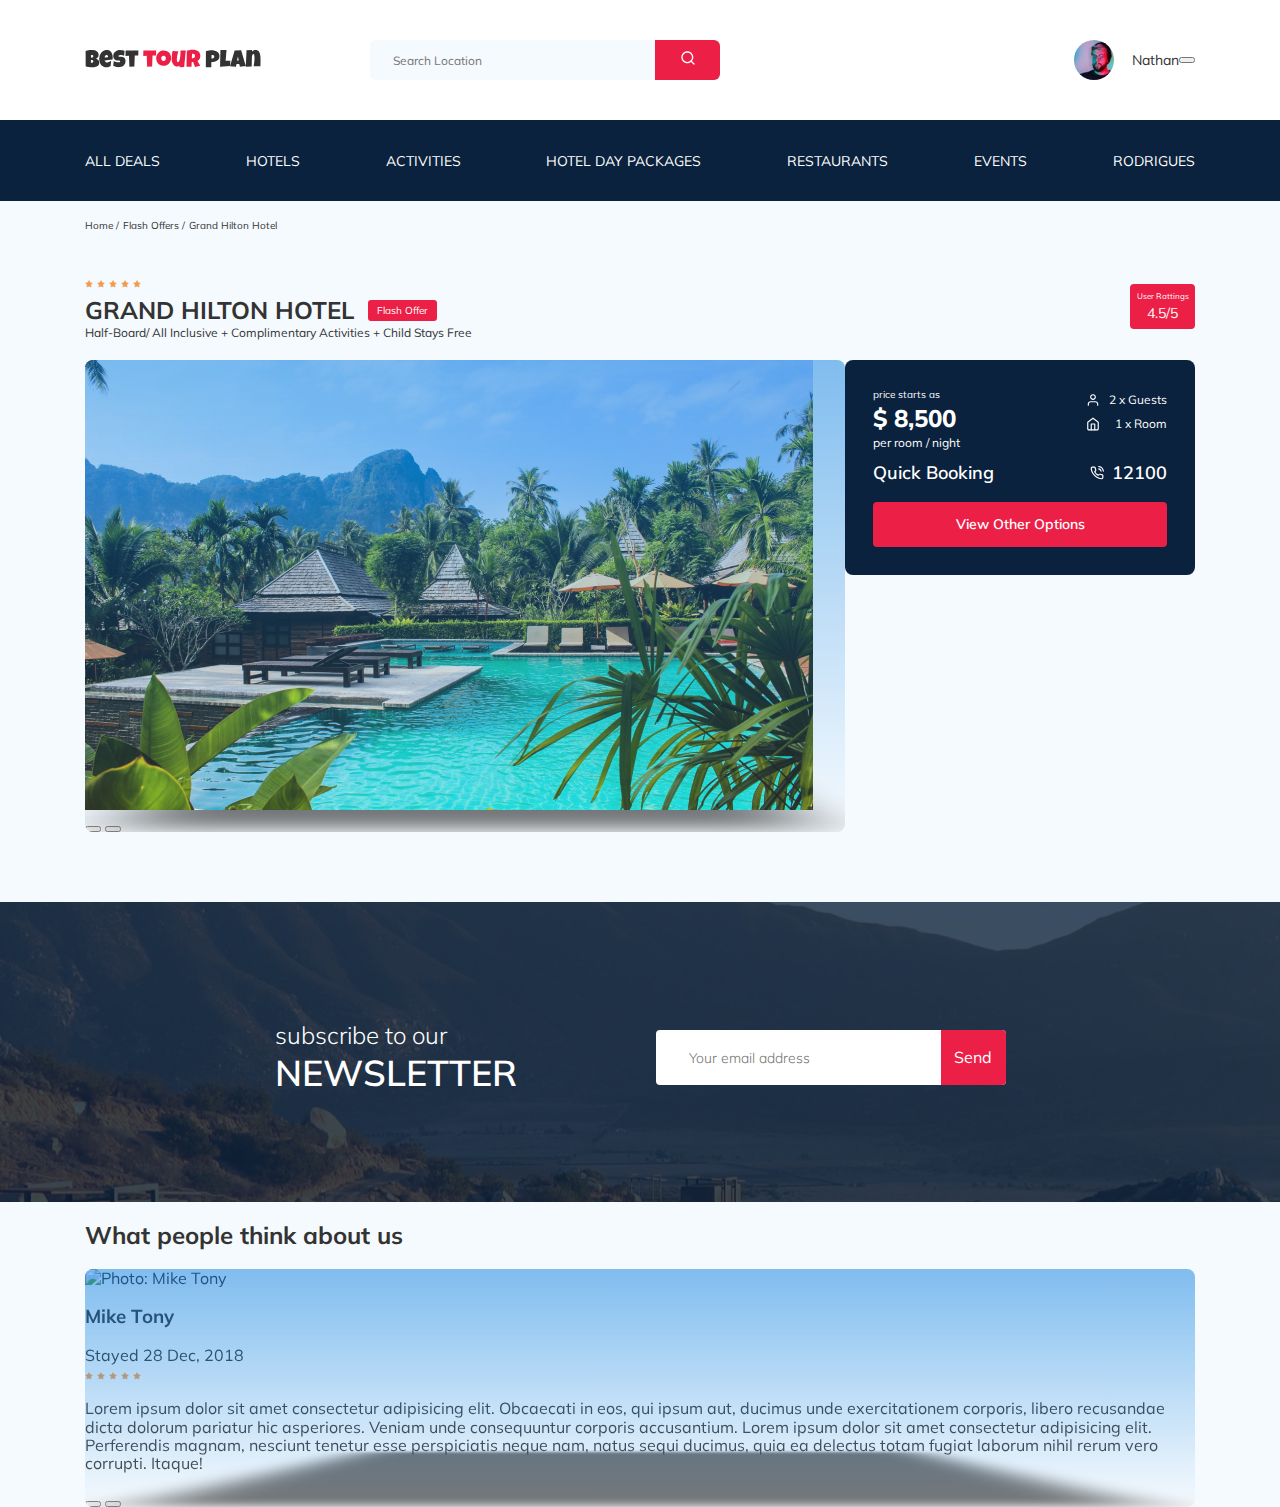
==== index.html @ 13dc201f "create: add review sec. +fix slider" ====
<!DOCTYPE html>
<html lang="en">
  <head>
    <meta charset="UTF-8" />
    <meta name="viewport" content="width=device-width, initial-scale=1.0" />
    <title>Best Tour Plan - Hotel Booking</title>
    <link rel="preconnect" href="https://fonts.gstatic.com" />
    <link
      href="https://fonts.googleapis.com/css2?family=Mulish:wght@400;700&family=Nunito:wght@400;700;800&display=swap"
      rel="stylesheet"
    />
    <link rel="stylesheet" href="css/swiper-bundle.min.css" />
    <link rel="stylesheet" href="css/style.css" />
  </head>
  <body>
    <header class="navbar">
      <div class="container">
        <div class="navbar-top">
          <a href="#" class="logo">
            <img
              src="img/horizontal-logo.svg"
              alt="Logo: Best Tour Plan"
              class="logo__image"
            />
          </a>
          <!-- Logo -->
          <form action="#" class="search navbar__search">
            <input
              type="text"
              class="search__input"
              placeholder="Search Location"
            />
            <button class="search__button">
              <img src="img/search.svg" alt="Icon: search" />
            </button>
          </form>
          <!-- Search -->
          <a href="#" class="user navbar__user">
            <img
              src="img/user-avatar.jpg"
              alt="avatar: Nathan"
              class="user__avatar"
            />
            <span class="user__name">Nathan</span>
          </a>
          <!-- /.user -->
          <button class="menu-button navbar-top__menu-button">
            <span class="menu-button__line"></span>
            <span class="menu-button__line"></span>
            <span class="menu-button__line"></span>
          </button>
        </div>
        <!-- /.header-top -->
      </div>
      <!-- /.container -->
      <div class="navbar-bottom">
        <div class="container">
          <ul class="navbar-menu">
            <li class="navbar-menu__item">
              <a href="#" class="navbar-menu__link">All Deals</a>
            </li>
            <li class="navbar-menu__item">
              <a href="#" class="navbar-menu__link">Hotels</a>
            </li>
            <li class="navbar-menu__item">
              <a href="#" class="navbar-menu__link">Activities</a>
            </li>
            <li class="navbar-menu__item">
              <a href="#" class="navbar-menu__link">Hotel Day Packages</a>
            </li>
            <li class="navbar-menu__item">
              <a href="#" class="navbar-menu__link">Restaurants</a>
            </li>
            <li class="navbar-menu__item">
              <a href="#" class="navbar-menu__link">Events</a>
            </li>
            <li class="navbar-menu__item">
              <a href="#" class="navbar-menu__link">Rodrigues</a>
            </li>
          </ul>
        </div>
        <!-- /.container -->
        <!-- Navbar-menu -->
      </div>
      <!-- /.navbar-bottom -->
    </header>
    <nav class="breadcrumb">
      <div class="container">
        <ul class="breadcrumb-list">
          <li class="breadcrumb-list__item">
            <a href="#" class="breadcrumb-list__link">Home</a>
          </li>
          <li class="breadcrumb-list__item">
            <a href="#" class="breadcrumb-list__link">Flash Offers</a>
          </li>
          <li class="breadcrumb-list__item">Grand Hilton Hotel</li>
        </ul>
      </div>
    </nav>
    <!-- /.bradcrumb -->
    <section class="hotel">
      <div class="container">
        <div class="hotel-info">
          <div class="hotel-info__text">
            <div class="hotel-wrapper">
              <div class="stars">
                <img src="img/Star.svg" alt="star" />
                <img src="img/Star.svg" alt="star" />
                <img src="img/Star.svg" alt="star" />
                <img src="img/Star.svg" alt="star" />
                <img src="img/Star.svg" alt="star" />
              </div>
              <h1 class="hotel-name hotel-info__name">GRAND HILTON HOTEL</h1>
              <span class="offer hotel-info__offer">Flash Offer</span>
            </div>
            <p class="hotel-description hotel-info__description">
              Half-Board/ All Inclusive + Complimentary Activities + Child Stays
              Free
            </p>
          </div>
          <div class="rating hotel-info__rating">
            <span class="rating__text">User Rattings</span>
            <span class="rating__counter">4.5/5</span>
          </div>
        </div>
        <!-- /.hotel-info -->
        <div class="hotel-grid">
          <!-- Slider main container -->
          <div class="swiper-container hotel-slider hotel__slider">
            <!-- Additional required wrapper -->
            <div class="swiper-wrapper">
              <!-- Slides -->
              <div class="swiper-slide hotel-slider__item">
                <img
                  class="swiper-slide__image"
                  src="img/slide.jpg"
                  alt="slide"
                />
              </div>
              <div class="swiper-slide hotel-slider__item">
                <img
                  class="swiper-slide__image"
                  src="img/slide.jpg"
                  alt="slide"
                />
              </div>
              <div class="swiper-slide hotel-slider__item">
                <img
                  class="swiper-slide__image"
                  src="img/slide.jpg"
                  alt="slide"
                />
              </div>
            </div>

            <!-- If we need navigation buttons -->
            <button
              class="hotel-slider__button hotel-slider__button-prev"
            ></button>
            <button
              class="hotel-slider__button hotel-slider__button-next"
            ></button>
          </div>
          <!--swiper-container -->

          <div class="hotel-right">
            <div class="booking">
              <div class="booking__info">
                <div class="booking__price">
                  <span class="booking__start">price starts as</span>
                  <strong class="booking__pricetag">$ 8,500</strong>
                  <span class="booking__per-room">per room / night</span>
                </div>
                <!-- /.booking__price -->
                <div class="booking-room">
                  <div class="booking__text">
                    <img
                      src="img/user.svg"
                      alt="Icon: user"
                      class="booking__icon"
                    />
                    <span class="booking__description">2 x Guests</span>
                  </div>
                  <div class="booking__text">
                    <img
                      src="img/home.svg"
                      alt="Icon: home"
                      class="booking__icon"
                    />
                    <span class="booking__description">1 x Room</span>
                  </div>
                </div>
                <!-- /booking-room -->
              </div>
              <!-- /.booking__info -->
              <div class="booking__call-center">
                <span class="booking__heading">Quick Booking</span>
                <a class="booking__number" href="tel:12100">
                  <img src="img/phone-call.svg" alt="Icon: phone" />
                  <span class="booking__num">12100</span>
                </a>
              </div>
              <!-- /booking__call-center -->
              <button class="button booking__button">View Other Options</button>
            </div>
            <!-- /Booking -->
            <div class="map">
              <iframe
                src="https://www.google.com/maps/embed?pb=!1m18!1m12!1m3!1d3952.041275564851!2d98.29254741409927!3d7.8907508079492485!2m3!1f0!2f0!3f0!3m2!1i1024!2i768!4f13.1!3m3!1m2!1s0x30503b7bfcd9f903%3A0xf7065fac1e3d7c48!2sDoubleTree%20by%20Hilton%20Phuket%20Banthai%20Resort!5e0!3m2!1sru!2sru!4v1606558014346!5m2!1sru!2sru"
                width="100%"
                height="213"
                frameborder="0"
                style="border: 0"
                allowfullscreen=""
                aria-hidden="false"
                tabindex="0"
              ></iframe>
            </div>
            <!-- /.map -->
          </div>
        </div>
        <!-- /.hotel-grid -->
      </div>
      <!-- /.container -->
    </section>
    <!-- /.hotel -->
    <section class="newsletter">
      <div class="newsletter-wrapper">
        <h2 class="newsletter-title newsletter__title">
          subscribe to our
          <span class="newsletter-title__strong">Newsletter</span>
        </h2>
        <form action="#" class="subscribe newsletter__subscribe">
          <input
            type="text"
            class="subscribe__input"
            placeholder="Your email address"
          />
          <button class="subscribe__button">Send</button>
        </form>
      </div>
    </section>
    <!-- /.newsletter -->
    <section class="reviews">
      <div class="container">
        <h2 class="reviews__title">What people think about us</h2>
        <div class="swiper-container reviews-slider">
          <div class="swiper-wrapper">
            <div class="swiper-slide">
              <div class="reviews-slider__item">
                <div class="reviews-slider__profile">
                  <img
                    src="img/reviews-avatar-2.jpg"
                    alt="Photo: Mike Tony"
                    class="reviews-slider__avatar"
                  />
                  <h3 class="reviews-slider__username">Mike Tony</h3>
                  <span class="reviews-slider__date">Stayed 28 Dec, 2018</span>
                  <div class="reviews-slider__rating">
                    <img src="img/Star.svg" alt="star" />
                    <img src="img/Star.svg" alt="star" />
                    <img src="img/Star.svg" alt="star" />
                    <img src="img/Star.svg" alt="star" />
                    <img src="img/Star.svg" alt="star" />
                  </div>
                  <!-- /reviews-slider__rating -->
                </div>
                <!-- /reviews-slider__profile -->
                <p class="reviews-slider__text">
                  Lorem ipsum dolor sit amet consectetur adipisicing elit.
                  Obcaecati in eos, qui ipsum aut, ducimus unde exercitationem
                  corporis, libero recusandae dicta dolorum pariatur hic
                  asperiores. Veniam unde consequuntur corporis accusantium.
                  Lorem ipsum dolor sit amet consectetur adipisicing elit.
                  Perferendis magnam, nesciunt tenetur esse perspiciatis neque
                  nam, natus sequi ducimus, quia ea delectus totam fugiat
                  laborum nihil rerum vero corrupti. Itaque!
                </p>
              </div>
              <!-- /reviews-slider__item -->
            </div>
            <div class="swiper-slide">
              <div class="reviews-slider__item">
                <div class="reviews-slider__profile">
                  <img
                    src="img/reviews-avatar.jpg"
                    alt="Photo: Megan Fox"
                    class="reviews-slider__avatar"
                  />
                  <h3 class="reviews-slider__username">Megan Fox</h3>
                  <span class="reviews-slider__date">Stayed 18 Nov, 2019</span>
                  <div class="reviews-slider__rating">
                    <img src="img/Star.svg" alt="star" />
                    <img src="img/Star.svg" alt="star" />
                    <img src="img/Star.svg" alt="star" />
                    <img src="img/Star.svg" alt="star" />
                    <img src="img/Star.svg" alt="star" />
                  </div>
                  <!-- /reviews-slider__rating -->
                </div>
                <!-- /reviews-slider__profile -->
                <p class="reviews-slider__text">
                  It was very nice hotel with cleanliness. Staff behavior was
                  good and polite. They welcome us very well. Issue was only
                  that Lift was not in working and we were allotted to 3rd floor
                  and amenities articles were in corner of gallery which were
                  giving bad feeling. Breakfast was good and support of the
                  staff was also very nice. Location is not good as per
                  atmosphere, it is very nearby most of the popular places but
                  self location in a narrow street is not good. Overall it was a
                  good experience and could recommend.
                </p>
              </div>
              <!-- /reviews-slider__item -->
            </div>
            <!-- /swiper-slide -->
          </div>
          <!-- /swiper-wrapper -->
          <button
            class="reviews-slider__button reviews-slider__button-prev"
          ></button>
          <button
            class="reviews-slider__button reviews-slider__button-next"
          ></button>
        </div>
        <!-- /reviews-slider -->
      </div>
      <!-- /container -->
    </section>
    <script src="js/swiper-bundle.min.js"></script>
    <script src="js/main.js"></script>
  </body>
</html>
---- css/style.css ----
* {
  -webkit-box-sizing: border-box;
          box-sizing: border-box;
}

body {
  font-family: 'Mulish', sans-serif;
  background-color: #F5FAFE;
  color: #333333;
}

.container {
  max-width: 1110px;
  margin: auto;
}

img {
  max-width: 100%;
}

/*! normalize.css v8.0.1 | MIT License | github.com/necolas/normalize.css */
/* Document
   ========================================================================== */
/**
 * 1. Correct the line height in all browsers.
 * 2. Prevent adjustments of font size after orientation changes in iOS.
 */
html {
  line-height: 1.15;
  /* 1 */
  -webkit-text-size-adjust: 100%;
  /* 2 */
}

/* Sections
   ========================================================================== */
/**
 * Remove the margin in all browsers.
 */
body {
  margin: 0;
}

/**
 * Render the `main` element consistently in IE.
 */
main {
  display: block;
}

/**
 * Correct the font size and margin on `h1` elements within `section` and
 * `article` contexts in Chrome, Firefox, and Safari.
 */
h1 {
  font-size: 2em;
  margin: 0.67em 0;
}

/* Grouping content
   ========================================================================== */
/**
 * 1. Add the correct box sizing in Firefox.
 * 2. Show the overflow in Edge and IE.
 */
hr {
  -webkit-box-sizing: content-box;
          box-sizing: content-box;
  /* 1 */
  height: 0;
  /* 1 */
  overflow: visible;
  /* 2 */
}

/**
 * 1. Correct the inheritance and scaling of font size in all browsers.
 * 2. Correct the odd `em` font sizing in all browsers.
 */
pre {
  font-family: monospace, monospace;
  /* 1 */
  font-size: 1em;
  /* 2 */
}

/* Text-level semantics
   ========================================================================== */
/**
 * Remove the gray background on active links in IE 10.
 */
a {
  background-color: transparent;
}

/**
 * 1. Remove the bottom border in Chrome 57-
 * 2. Add the correct text decoration in Chrome, Edge, IE, Opera, and Safari.
 */
abbr[title] {
  border-bottom: none;
  /* 1 */
  text-decoration: underline;
  /* 2 */
  -webkit-text-decoration: underline dotted;
          text-decoration: underline dotted;
  /* 2 */
}

/**
 * Add the correct font weight in Chrome, Edge, and Safari.
 */
b,
strong {
  font-weight: bolder;
}

/**
 * 1. Correct the inheritance and scaling of font size in all browsers.
 * 2. Correct the odd `em` font sizing in all browsers.
 */
code,
kbd,
samp {
  font-family: monospace, monospace;
  /* 1 */
  font-size: 1em;
  /* 2 */
}

/**
 * Add the correct font size in all browsers.
 */
small {
  font-size: 80%;
}

/**
 * Prevent `sub` and `sup` elements from affecting the line height in
 * all browsers.
 */
sub,
sup {
  font-size: 75%;
  line-height: 0;
  position: relative;
  vertical-align: baseline;
}

sub {
  bottom: -0.25em;
}

sup {
  top: -0.5em;
}

/* Embedded content
   ========================================================================== */
/**
 * Remove the border on images inside links in IE 10.
 */
img {
  border-style: none;
}

/* Forms
   ========================================================================== */
/**
 * 1. Change the font styles in all browsers.
 * 2. Remove the margin in Firefox and Safari.
 */
button,
input,
optgroup,
select,
textarea {
  font-family: inherit;
  /* 1 */
  font-size: 100%;
  /* 1 */
  line-height: 1.15;
  /* 1 */
  margin: 0;
  /* 2 */
}

/**
 * Show the overflow in IE.
 * 1. Show the overflow in Edge.
 */
button,
input {
  /* 1 */
  overflow: visible;
}

/**
 * Remove the inheritance of text transform in Edge, Firefox, and IE.
 * 1. Remove the inheritance of text transform in Firefox.
 */
button,
select {
  /* 1 */
  text-transform: none;
}

/**
 * Correct the inability to style clickable types in iOS and Safari.
 */
button,
[type="button"],
[type="reset"],
[type="submit"] {
  -webkit-appearance: button;
}

/**
 * Remove the inner border and padding in Firefox.
 */
button::-moz-focus-inner,
[type="button"]::-moz-focus-inner,
[type="reset"]::-moz-focus-inner,
[type="submit"]::-moz-focus-inner {
  border-style: none;
  padding: 0;
}

/**
 * Restore the focus styles unset by the previous rule.
 */
button:-moz-focusring,
[type="button"]:-moz-focusring,
[type="reset"]:-moz-focusring,
[type="submit"]:-moz-focusring {
  outline: 1px dotted ButtonText;
}

/**
 * Correct the padding in Firefox.
 */
fieldset {
  padding: 0.35em 0.75em 0.625em;
}

/**
 * 1. Correct the text wrapping in Edge and IE.
 * 2. Correct the color inheritance from `fieldset` elements in IE.
 * 3. Remove the padding so developers are not caught out when they zero out
 *    `fieldset` elements in all browsers.
 */
legend {
  -webkit-box-sizing: border-box;
          box-sizing: border-box;
  /* 1 */
  color: inherit;
  /* 2 */
  display: table;
  /* 1 */
  max-width: 100%;
  /* 1 */
  padding: 0;
  /* 3 */
  white-space: normal;
  /* 1 */
}

/**
 * Add the correct vertical alignment in Chrome, Firefox, and Opera.
 */
progress {
  vertical-align: baseline;
}

/**
 * Remove the default vertical scrollbar in IE 10+.
 */
textarea {
  overflow: auto;
}

/**
 * 1. Add the correct box sizing in IE 10.
 * 2. Remove the padding in IE 10.
 */
[type="checkbox"],
[type="radio"] {
  -webkit-box-sizing: border-box;
          box-sizing: border-box;
  /* 1 */
  padding: 0;
  /* 2 */
}

/**
 * Correct the cursor style of increment and decrement buttons in Chrome.
 */
[type="number"]::-webkit-inner-spin-button,
[type="number"]::-webkit-outer-spin-button {
  height: auto;
}

/**
 * 1. Correct the odd appearance in Chrome and Safari.
 * 2. Correct the outline style in Safari.
 */
[type="search"] {
  -webkit-appearance: textfield;
  /* 1 */
  outline-offset: -2px;
  /* 2 */
}

/**
 * Remove the inner padding in Chrome and Safari on macOS.
 */
[type="search"]::-webkit-search-decoration {
  -webkit-appearance: none;
}

/**
 * 1. Correct the inability to style clickable types in iOS and Safari.
 * 2. Change font properties to `inherit` in Safari.
 */
::-webkit-file-upload-button {
  -webkit-appearance: button;
  /* 1 */
  font: inherit;
  /* 2 */
}

/* Interactive
   ========================================================================== */
/*
 * Add the correct display in Edge, IE 10+, and Firefox.
 */
details {
  display: block;
}

/*
 * Add the correct display in all browsers.
 */
summary {
  display: list-item;
}

/* Misc
   ========================================================================== */
/**
 * Add the correct display in IE 10+.
 */
template {
  display: none;
}

/**
 * Add the correct display in IE 10.
 */
[hidden] {
  display: none;
}

.navbar {
  background-color: #ffffff;
}

.navbar-top {
  display: -webkit-box;
  display: -ms-flexbox;
  display: flex;
  -webkit-box-align: center;
      -ms-flex-align: center;
          align-items: center;
  -webkit-box-pack: justify;
      -ms-flex-pack: justify;
          justify-content: space-between;
  padding-top: 40px;
  padding-bottom: 40px;
}

.navbar__search {
  margin-right: auto;
  margin-left: 108px;
  display: none;
}

.navbar-bottom {
  background-color: #0A223D;
}

.navbar-menu {
  list-style-type: none;
  margin: 0;
  padding: 31px 0;
  display: -webkit-box;
  display: -ms-flexbox;
  display: flex;
  -webkit-box-align: center;
      -ms-flex-align: center;
          align-items: center;
  -webkit-box-pack: justify;
      -ms-flex-pack: justify;
          justify-content: space-between;
  color: #ffffff;
}

.navbar-menu__link {
  color: inherit;
  text-decoration: none;
  text-transform: uppercase;
  font-size: 14px;
  line-height: 18px;
}

.logo {
  width: 177px;
}

.search {
  display: -webkit-box;
  display: -ms-flexbox;
  display: flex;
  position: relative;
  overflow: hidden;
  border-radius: 6px;
  height: 40px;
}

.search__input {
  width: 350px;
  height: 100%;
  padding-left: 23px;
  padding-right: 75px;
  background-color: #F5FAFE;
  border: none;
  font-size: 12px;
  line-height: 15px;
  color: #333333;
}

.search__button {
  position: absolute;
  height: 100%;
  width: 65px;
  top: 0;
  right: 0;
  border: none;
  background-color: #EC1F46;
}

.user {
  display: -webkit-box;
  display: -ms-flexbox;
  display: flex;
  -webkit-box-align: center;
      -ms-flex-align: center;
          align-items: center;
  text-decoration: none;
}

.user__avatar {
  width: 40px;
  height: 40px;
  border-radius: 50%;
  -o-object-fit: cover;
     object-fit: cover;
}

.user__name {
  margin-left: 18px;
  font-size: 14px;
  line-height: 18px;
  color: #333333;
}

.breadcrumb-list {
  display: -webkit-box;
  display: -ms-flexbox;
  display: flex;
  -webkit-box-align: center;
      -ms-flex-align: center;
          align-items: center;
  padding: 18px 0;
  margin: 0;
  list-style: none;
}

.breadcrumb-list__item {
  font-size: 10px;
  line-height: 13px;
}

.breadcrumb-list__item:not(:last-child)::after {
  content: '/';
  margin-right: 4px;
}

.breadcrumb-list__link {
  text-decoration: none;
  color: inherit;
}

.hotel {
  padding-top: 23px;
  padding-bottom: 70px;
}

.hotel-info {
  display: -webkit-box;
  display: -ms-flexbox;
  display: flex;
  -webkit-box-align: center;
      -ms-flex-align: center;
          align-items: center;
  -webkit-box-pack: justify;
      -ms-flex-pack: justify;
          justify-content: space-between;
  padding-bottom: 20px;
}

.hotel-info__offer {
  margin-left: 14px;
  margin-top: 4px;
}

.hotel-info__name {
  margin-top: 4px;
  margin-bottom: 0;
}

.hotel-info__description {
  margin: 0;
}

.hotel-name {
  font-size: 24px;
  line-height: 30px;
}

.hotel-wrapper {
  display: -webkit-box;
  display: -ms-flexbox;
  display: flex;
  -ms-flex-wrap: wrap;
      flex-wrap: wrap;
  -webkit-box-align: center;
      -ms-flex-align: center;
          align-items: center;
}

.hotel-description {
  font-size: 12px;
  line-height: 15px;
}

.hotel-grid {
  display: -webkit-box;
  display: -ms-flexbox;
  display: flex;
  -webkit-box-pack: justify;
      -ms-flex-pack: justify;
          justify-content: space-between;
}

.hotel-right {
  display: -webkit-box;
  display: -ms-flexbox;
  display: flex;
  -webkit-box-orient: vertical;
  -webkit-box-direction: normal;
      -ms-flex-direction: column;
          flex-direction: column;
  -webkit-box-pack: justify;
      -ms-flex-pack: justify;
          justify-content: space-between;
}

.stars {
  -ms-flex-preferred-size: 100%;
      flex-basis: 100%;
}

.offer {
  font-size: 10px;
  line-height: 13px;
  padding: 4px 9px;
  background-color: #EC1F46;
  border-radius: 3px;
  color: #ffffff;
}

.rating {
  max-width: 65px;
  min-height: 45px;
  text-align: center;
  color: #ffffff;
  background-color: #EC1F46;
  border-radius: 4px;
}

.rating__text {
  font-size: 8px;
  line-height: 10px;
}

.rating__counter {
  font-size: 14px;
  line-height: 18px;
}

.swiper-container {
  width: 100%;
  height: 100%;
  position: relative;
  border-radius: 8px;
  overflow: hidden;
}

.swiper-container::after {
  content: '';
  position: absolute;
  width: 100%;
  height: 100%;
  top: 0;
  bottom: 0;
  left: 0;
  right: 0;
  background: -webkit-gradient(linear, left top, left bottom, from(rgba(0, 122, 223, 0.48)), to(rgba(255, 255, 255, 0.128)));
  background: linear-gradient(180deg, rgba(0, 122, 223, 0.48) 0%, rgba(255, 255, 255, 0.128) 100%);
  z-index: 10;
}

.slider {
  width: 728px;
  height: 450px;
}

.slider-button {
  position: absolute;
  top: 50%;
  -webkit-transform: translateY(-50%);
          transform: translateY(-50%);
  z-index: 99;
  width: 30px;
  height: 30px;
  border: none;
  cursor: pointer;
  background-repeat: no-repeat;
  background-position: center;
  background-size: 10px;
  background-color: transparent;
}

.slider-button-next {
  right: 18px;
  background-image: url(../img/arrow-next.svg);
}

.slider-button-prev {
  left: 18px;
  background-image: url(../img/arrow-prev.svg);
}

.booking {
  background: #0A223D;
  color: #ffffff;
  border-radius: 8px;
  width: 350px;
  min-height: 210px;
  padding: 28px;
}

.booking__info {
  display: -webkit-box;
  display: -ms-flexbox;
  display: flex;
  -webkit-box-pack: justify;
      -ms-flex-pack: justify;
          justify-content: space-between;
  margin-bottom: 9px;
}

.booking__price {
  display: -webkit-box;
  display: -ms-flexbox;
  display: flex;
  -webkit-box-orient: vertical;
  -webkit-box-direction: normal;
      -ms-flex-direction: column;
          flex-direction: column;
}

.booking__start {
  font-weight: normal;
  font-size: 10px;
  line-height: 14px;
}

.booking__pricetag {
  font-weight: 800;
  font-size: 24px;
  line-height: 33px;
}

.booking__per-room {
  font-weight: normal;
  font-size: 12px;
  line-height: 16px;
}

.booking-room {
  margin-top: 4px;
}

.booking__text {
  display: -webkit-box;
  display: -ms-flexbox;
  display: flex;
  -webkit-box-align: center;
      -ms-flex-align: center;
          align-items: center;
  -webkit-box-pack: justify;
      -ms-flex-pack: justify;
          justify-content: space-between;
  margin-bottom: 8px;
  font-style: normal;
  font-weight: normal;
  font-size: 12px;
  line-height: 16px;
}

.booking__description {
  margin-left: 9px;
}

.booking__call-center {
  display: -webkit-box;
  display: -ms-flexbox;
  display: flex;
  -webkit-box-pack: justify;
      -ms-flex-pack: justify;
          justify-content: space-between;
  -webkit-box-align: center;
      -ms-flex-align: center;
          align-items: center;
  margin-bottom: 17px;
}

.booking__heading {
  font-style: normal;
  font-weight: 600;
  font-size: 18px;
  line-height: 25px;
}

.booking__number {
  display: -webkit-box;
  display: -ms-flexbox;
  display: flex;
  -webkit-box-align: center;
      -ms-flex-align: center;
          align-items: center;
  -webkit-box-pack: justify;
      -ms-flex-pack: justify;
          justify-content: space-between;
  color: inherit;
  text-decoration: none;
  font-weight: 600;
  font-size: 18px;
  line-height: 25px;
}

.booking__num {
  margin-left: 8px;
}

.booking__button {
  width: 100%;
  min-height: 45px;
  font-weight: 600;
  font-size: 14px;
  line-height: 19px;
  border-radius: 4px;
  background: #EC1F46;
  border: none;
  color: #ffffff;
  cursor: pointer;
}

.map {
  width: 347px;
  height: 213px;
  border-radius: 10px;
  overflow: hidden;
}

.newsletter {
  position: relative;
  padding: 98px 0 87px 0;
  background-image: url(../img/newsletter-bg.jpg);
  background-repeat: no-repeat;
  background-position: center;
  bacground-size: cover;
}

.newsletter::before {
  content: '';
  position: absolute;
  top: 0;
  left: 0;
  right: 0;
  bottom: 0;
  width: 100%;
  height: 100%;
  background-color: rgba(10, 34, 61, 0.8);
}

.newsletter-wrapper {
  position: relative;
  display: -webkit-box;
  display: -ms-flexbox;
  display: flex;
  -webkit-box-align: center;
      -ms-flex-align: center;
          align-items: center;
  -webkit-box-pack: justify;
      -ms-flex-pack: justify;
          justify-content: space-between;
  max-width: 731px;
  margin: auto;
}

.newsletter-title {
  color: #ffffff;
  font-style: normal;
  font-weight: 300;
  font-size: 24px;
  line-height: 30px;
}

.newsletter-title__strong {
  display: block;
  font-style: normal;
  font-weight: 600;
  font-size: 36px;
  line-height: 45px;
  text-transform: uppercase;
}

.subscribe {
  position: relative;
  width: 350px;
  height: 55px;
  border-radius: 4px;
  overflow: hidden;
}

.subscribe__input {
  position: absolute;
  width: 100%;
  height: 100%;
  border: none;
  padding-left: 33px;
  padding-right: 75px;
  font-style: normal;
  font-weight: 300;
  font-size: 14px;
  line-height: 18px;
}

.subscribe__button {
  position: absolute;
  min-width: 65px;
  right: 0;
  top: 0;
  height: 100%;
  border: none;
  background-color: #EC1F46;
  color: #ffffff;
}

@media (max-width: 1200px) {
  .container {
    max-width: 960px;
  }
  .slider {
    width: 590px;
  }
  .swiper-slide__image {
    width: 100%;
    height: 100%;
    -o-object-fit: cover;
       object-fit: cover;
  }
}

@media (max-width: 992px) {
  .container, .newsletter-wrapper {
    max-width: 700px;
  }
  .logo {
    width: 132px;
  }
  .navbar-top {
    padding-top: 30px;
    padding-bottom: 30px;
  }
  .navbar__search {
    margin-left: auto;
  }
  .navbar-menu {
    padding-top: 22px;
    padding-bottom: 22px;
  }
  .navbar-menu__link {
    font-size: 12px;
    line-height: 15px;
  }
  .search__input {
    width: 340px;
  }
  .hotel-grid {
    -webkit-box-orient: vertical;
    -webkit-box-direction: normal;
        -ms-flex-direction: column;
            flex-direction: column;
  }
  .hotel__slider {
    margin-bottom: 30px;
  }
  .hotel-right {
    -webkit-box-orient: horizontal;
    -webkit-box-direction: normal;
        -ms-flex-direction: row;
            flex-direction: row;
  }
  .booking {
    width: 340px;
  }
  .slider {
    width: 100%;
  }
  .map {
    width: 340px;
  }
}

@media (max-width: 768px) {
  .container {
    max-width: 576px;
    width: 92%;
  }
  .navbar__search, .navbar-menu, .navbar__user {
    display: none;
  }
  .menu-button {
    display: -webkit-box;
    display: -ms-flexbox;
    display: flex;
    width: 16px;
    height: 11px;
    padding: 0;
    -webkit-box-align: center;
        -ms-flex-align: center;
            align-items: center;
    -webkit-box-pack: justify;
        -ms-flex-pack: justify;
            justify-content: space-between;
    -webkit-box-orient: vertical;
    -webkit-box-direction: normal;
        -ms-flex-direction: column;
            flex-direction: column;
    border: none;
    background-color: #fff;
    cursor: pointer;
  }
  .menu-button__line {
    width: 16px;
    height: 1px;
    background-color: #333333;
  }
  .stars {
    -ms-flex-preferred-size: content;
        flex-basis: content;
  }
  .hotel-name {
    -ms-flex-preferred-size: 100%;
        flex-basis: 100%;
  }
  .hotel-wrapper {
    -webkit-box-pack: justify;
        -ms-flex-pack: justify;
            justify-content: space-between;
  }
  .hotel-info__text {
    width: 100%;
  }
  .hotel-info__name {
    margin-top: 4px;
    margin-bottom: 0;
  }
  .hotel-info__rating {
    display: none;
  }
  .hotel-info__offer {
    -webkit-box-ordinal-group: 0;
        -ms-flex-order: -1;
            order: -1;
    margin-left: 0;
  }
  .slider {
    height: 350px;
  }
  .hotel-right {
    -webkit-box-orient: vertical;
    -webkit-box-direction: normal;
        -ms-flex-direction: column;
            flex-direction: column;
    min-height: 450px;
  }
  .booking {
    width: 100%;
  }
  .map {
    width: 100%;
  }
  .newsletter-wrapper {
    -webkit-box-orient: vertical;
    -webkit-box-direction: normal;
        -ms-flex-direction: column;
            flex-direction: column;
    max-width: 576px;
    width: 92%;
    -webkit-box-align: start;
        -ms-flex-align: start;
            align-items: flex-start;
  }
}

@media (max-width: 576px) {
  .logo {
    width: 99px;
  }
  .slider {
    height: 250px;
  }
  .hotel__slider {
    margin-bottom: 20px;
  }
  .newsletter {
    padding: 76px 0 83px 0;
  }
  .newsletter__title {
    margin-bottom: 37px;
  }
  .subscribe {
    width: 100%;
  }
}
/*# sourceMappingURL=style.css.map */
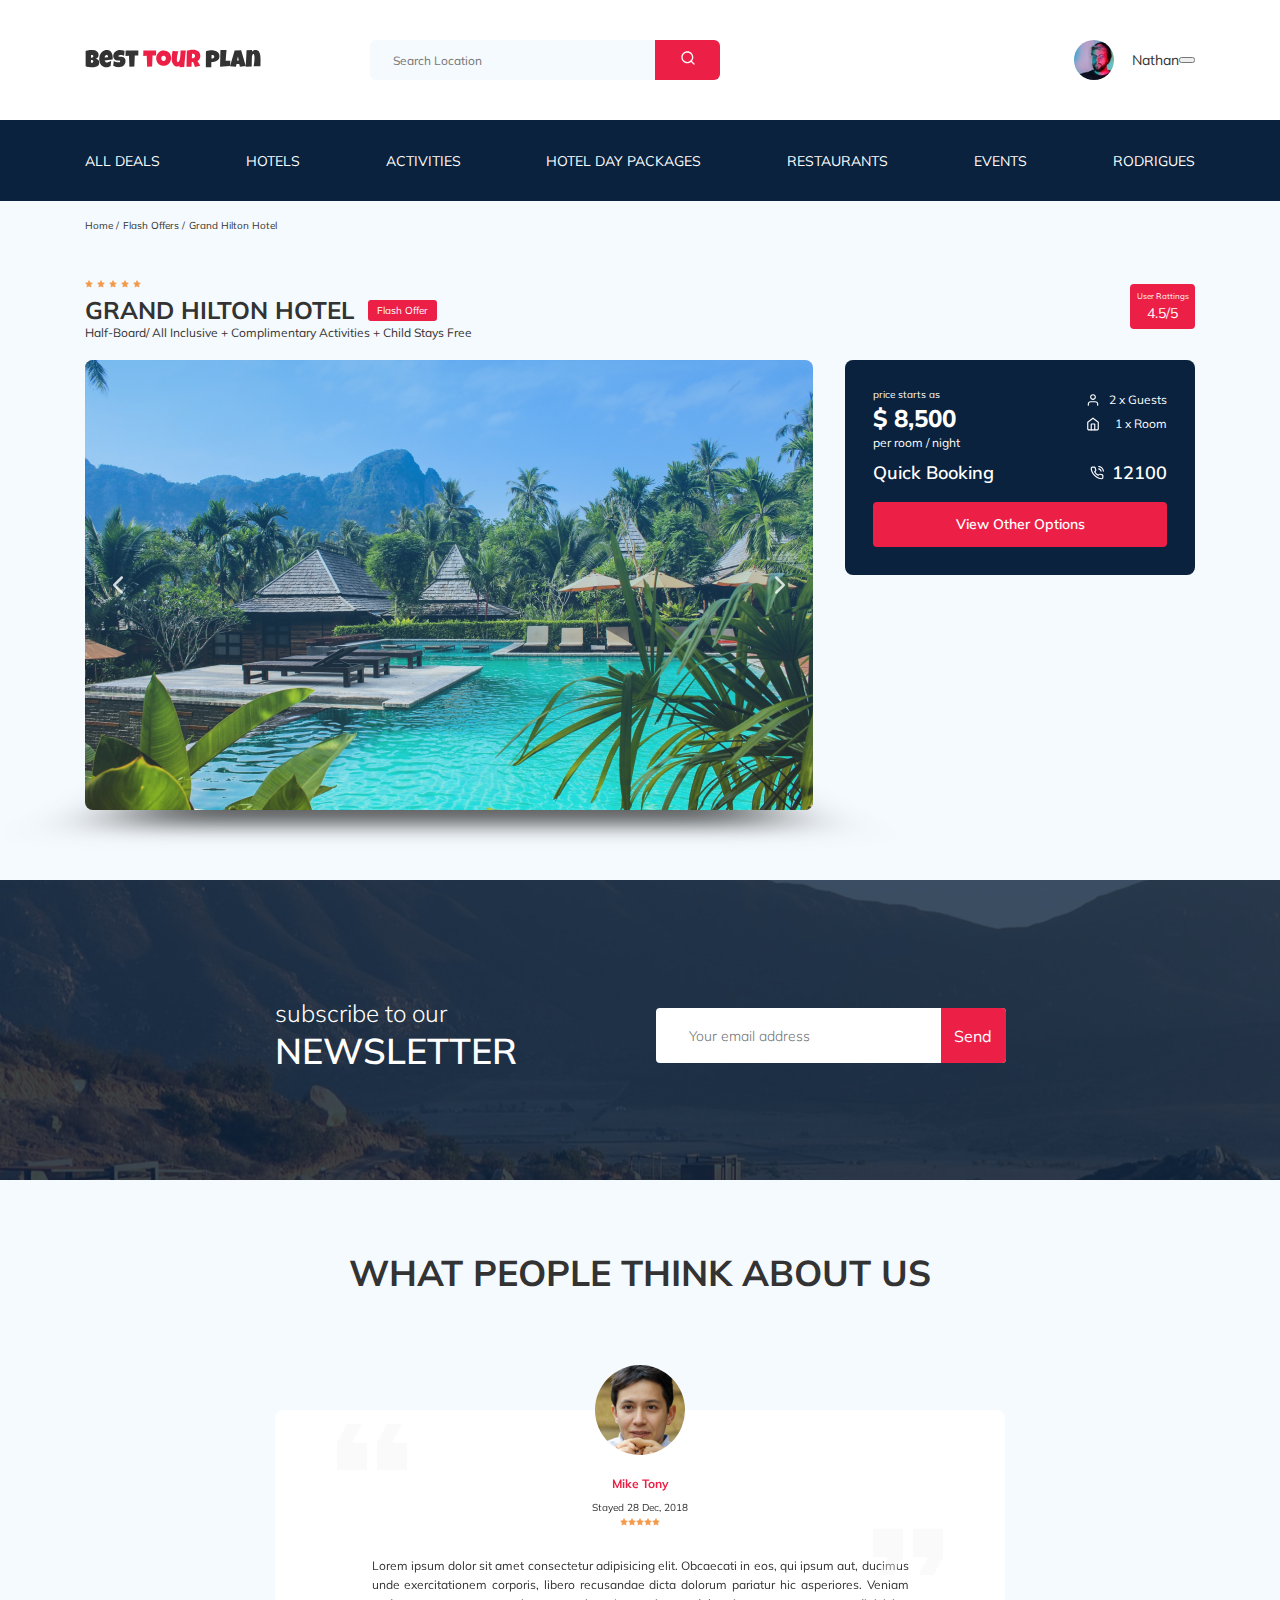
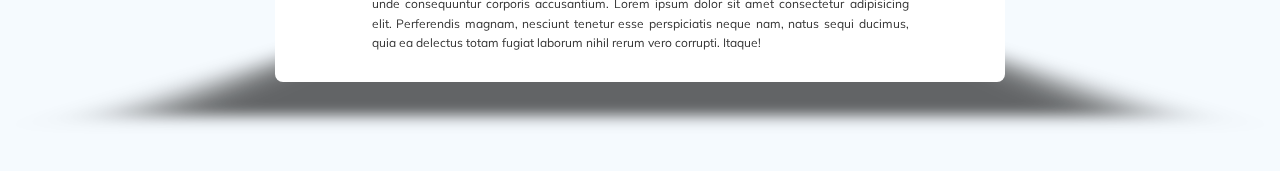
==== commit 8739184b: "fix: hotel slider and media" ====
--- a/index.html
+++ b/index.html
@@ -132,21 +132,21 @@
               <!-- Slides -->
               <div class="swiper-slide hotel-slider__item">
                 <img
-                  class="swiper-slide__image"
+                  class="hotel-slider__image"
                   src="img/slide.jpg"
                   alt="slide"
                 />
               </div>
               <div class="swiper-slide hotel-slider__item">
                 <img
-                  class="swiper-slide__image"
+                  class="hotel-slider__image"
                   src="img/slide.jpg"
                   alt="slide"
                 />
               </div>
               <div class="swiper-slide hotel-slider__item">
                 <img
-                  class="swiper-slide__image"
+                  class="hotel-slider__image"
                   src="img/slide.jpg"
                   alt="slide"
                 />
--- a/css/style.css
+++ b/css/style.css
@@ -576,40 +576,13 @@
           justify-content: space-between;
 }
 
-.stars {
-  -ms-flex-preferred-size: 100%;
-      flex-basis: 100%;
-}
-
-.offer {
-  font-size: 10px;
-  line-height: 13px;
-  padding: 4px 9px;
-  background-color: #EC1F46;
-  border-radius: 3px;
-  color: #ffffff;
-}
-
-.rating {
-  max-width: 65px;
-  min-height: 45px;
-  text-align: center;
-  color: #ffffff;
-  background-color: #EC1F46;
-  border-radius: 4px;
-}
-
-.rating__text {
-  font-size: 8px;
-  line-height: 10px;
-}
-
-.rating__counter {
-  font-size: 14px;
-  line-height: 18px;
-}
-
-.swiper-container {
+.hotel-slider {
+  margin: 0;
+  width: 728px;
+  height: 450px;
+}
+
+.hotel-slider__item {
   width: 100%;
   height: 100%;
   position: relative;
@@ -617,7 +590,7 @@
   overflow: hidden;
 }
 
-.swiper-container::after {
+.hotel-slider__item::after {
   content: '';
   position: absolute;
   width: 100%;
@@ -631,12 +604,7 @@
   z-index: 10;
 }
 
-.slider {
-  width: 728px;
-  height: 450px;
-}
-
-.slider-button {
+.hotel-slider__button {
   position: absolute;
   top: 50%;
   -webkit-transform: translateY(-50%);
@@ -652,14 +620,47 @@
   background-color: transparent;
 }
 
-.slider-button-next {
+.hotel-slider__button-next {
   right: 18px;
   background-image: url(../img/arrow-next.svg);
 }
 
-.slider-button-prev {
+.hotel-slider__button-prev {
   left: 18px;
   background-image: url(../img/arrow-prev.svg);
+}
+
+.stars {
+  -ms-flex-preferred-size: 100%;
+      flex-basis: 100%;
+}
+
+.offer {
+  font-size: 10px;
+  line-height: 13px;
+  padding: 4px 9px;
+  background-color: #EC1F46;
+  border-radius: 3px;
+  color: #ffffff;
+}
+
+.rating {
+  max-width: 65px;
+  min-height: 45px;
+  text-align: center;
+  color: #ffffff;
+  background-color: #EC1F46;
+  border-radius: 4px;
+}
+
+.rating__text {
+  font-size: 8px;
+  line-height: 10px;
+}
+
+.rating__counter {
+  font-size: 14px;
+  line-height: 18px;
 }
 
 .booking {
@@ -880,6 +881,147 @@
   color: #ffffff;
 }
 
+.reviews {
+  padding: 40px 0 70px 0;
+}
+
+.reviews__title {
+  font-style: normal;
+  font-weight: bold;
+  font-size: 36px;
+  line-height: 45px;
+  text-align: center;
+  text-transform: uppercase;
+  margin-bottom: 70px;
+}
+
+.reviews-slider__item {
+  position: relative;
+  display: -webkit-box;
+  display: -ms-flexbox;
+  display: flex;
+  -webkit-box-orient: vertical;
+  -webkit-box-direction: normal;
+      -ms-flex-direction: column;
+          flex-direction: column;
+  -webkit-box-align: center;
+      -ms-flex-align: center;
+          align-items: center;
+  max-width: 730px;
+  margin: 45px auto 0;
+  background-color: #ffffff;
+  border-radius: 8px;
+  padding: 0 62px 30px;
+}
+
+.reviews-slider__item::before {
+  content: '';
+  position: absolute;
+  width: 70px;
+  height: 47px;
+  left: 62px;
+  top: 13px;
+  background-image: url(../img/quote-left.svg);
+  background-repeat: no-repeat;
+}
+
+.reviews-slider__item::after {
+  content: '';
+  position: absolute;
+  width: 70px;
+  height: 47px;
+  right: 62px;
+  top: 118px;
+  background-image: url(../img/quote-right.svg);
+  background-repeat: no-repeat;
+}
+
+.reviews-slider__button {
+  position: absolute;
+  top: 50%;
+  -webkit-transform: translateY(50%);
+          transform: translateY(50%);
+  width: 30px;
+  height: 30px;
+  background-repeat: no-repeat;
+  background-size: 10px;
+  background-position: center;
+  border: none;
+  background-color: transparent;
+  cursor: pointer;
+  z-index: 99;
+}
+
+.reviews-slider__button-prev {
+  background-image: url(../img/arrow-prev-secondary.svg);
+  left: 0;
+}
+
+.reviews-slider__button-next {
+  background-image: url(../img/arrow-next-secondary.svg);
+  right: 0;
+}
+
+.reviews-slider__profile {
+  display: -webkit-box;
+  display: -ms-flexbox;
+  display: flex;
+  -webkit-box-orient: vertical;
+  -webkit-box-direction: normal;
+      -ms-flex-direction: column;
+          flex-direction: column;
+  -webkit-box-align: center;
+      -ms-flex-align: center;
+          align-items: center;
+  margin-top: -45px;
+  margin-bottom: 30px;
+}
+
+.reviews-slider__avatar {
+  width: 90px;
+  height: 90px;
+  border-radius: 50%;
+  -o-object-fit: cover;
+     object-fit: cover;
+  margin-bottom: 9px;
+}
+
+.reviews-slider__username {
+  font-style: normal;
+  font-weight: bold;
+  font-size: 12px;
+  line-height: 15px;
+  color: #EC1F46;
+  margin-bottom: 10px;
+}
+
+.reviews-slider__date {
+  font-style: normal;
+  font-weight: normal;
+  font-size: 10px;
+  line-height: 13px;
+  margin-bottom: 4px;
+}
+
+.reviews-slider__rating {
+  display: -webkit-box;
+  display: -ms-flexbox;
+  display: flex;
+  -webkit-box-align: center;
+      -ms-flex-align: center;
+          align-items: center;
+}
+
+.reviews-slider__text {
+  max-width: 537px;
+  font-style: normal;
+  font-weight: normal;
+  font-size: 12px;
+  line-height: 160%;
+  text-align: justify;
+  margin: auto;
+}
+
 @media (max-width: 1200px) {
   .container {
     max-width: 960px;
@@ -887,7 +1029,7 @@
   .slider {
     width: 590px;
   }
-  .swiper-slide__image {
+  .hotel-slider__image {
     width: 100%;
     height: 100%;
     -o-object-fit: cover;
@@ -935,14 +1077,17 @@
         -ms-flex-direction: row;
             flex-direction: row;
   }
+  .hotel-slider {
+    width: 100%;
+  }
   .booking {
     width: 340px;
   }
-  .slider {
-    width: 100%;
-  }
   .map {
     width: 340px;
+  }
+  .reviews-slider__item {
+    max-width: 580px;
   }
 }
 
@@ -1009,15 +1154,15 @@
             order: -1;
     margin-left: 0;
   }
-  .slider {
-    height: 350px;
-  }
   .hotel-right {
     -webkit-box-orient: vertical;
     -webkit-box-direction: normal;
         -ms-flex-direction: column;
             flex-direction: column;
     min-height: 450px;
+  }
+  .hotel-slider {
+    height: 350px;
   }
   .booking {
     width: 100%;
@@ -1036,18 +1181,39 @@
         -ms-flex-align: start;
             align-items: flex-start;
   }
+  .reviews-slider__item {
+    padding: 0 30px 30px;
+  }
+  .reviews-slider__item::after, .reviews-slider__item::before {
+    display: none;
+  }
+  .reviews-slider__button {
+    top: 32px;
+  }
+  .reviews-slider__button-prev {
+    left: 50%;
+    margin-left: -65px;
+    -webkit-transform: translate(-50%, 0);
+            transform: translate(-50%, 0);
+  }
+  .reviews-slider__button-next {
+    right: 50%;
+    margin-right: -65px;
+    -webkit-transform: translate(50%, 0);
+            transform: translate(50%, 0);
+  }
 }
 
 @media (max-width: 576px) {
   .logo {
     width: 99px;
   }
-  .slider {
-    height: 250px;
-  }
   .hotel__slider {
     margin-bottom: 20px;
   }
+  .hotel-slider {
+    height: 250px;
+  }
   .newsletter {
     padding: 76px 0 83px 0;
   }
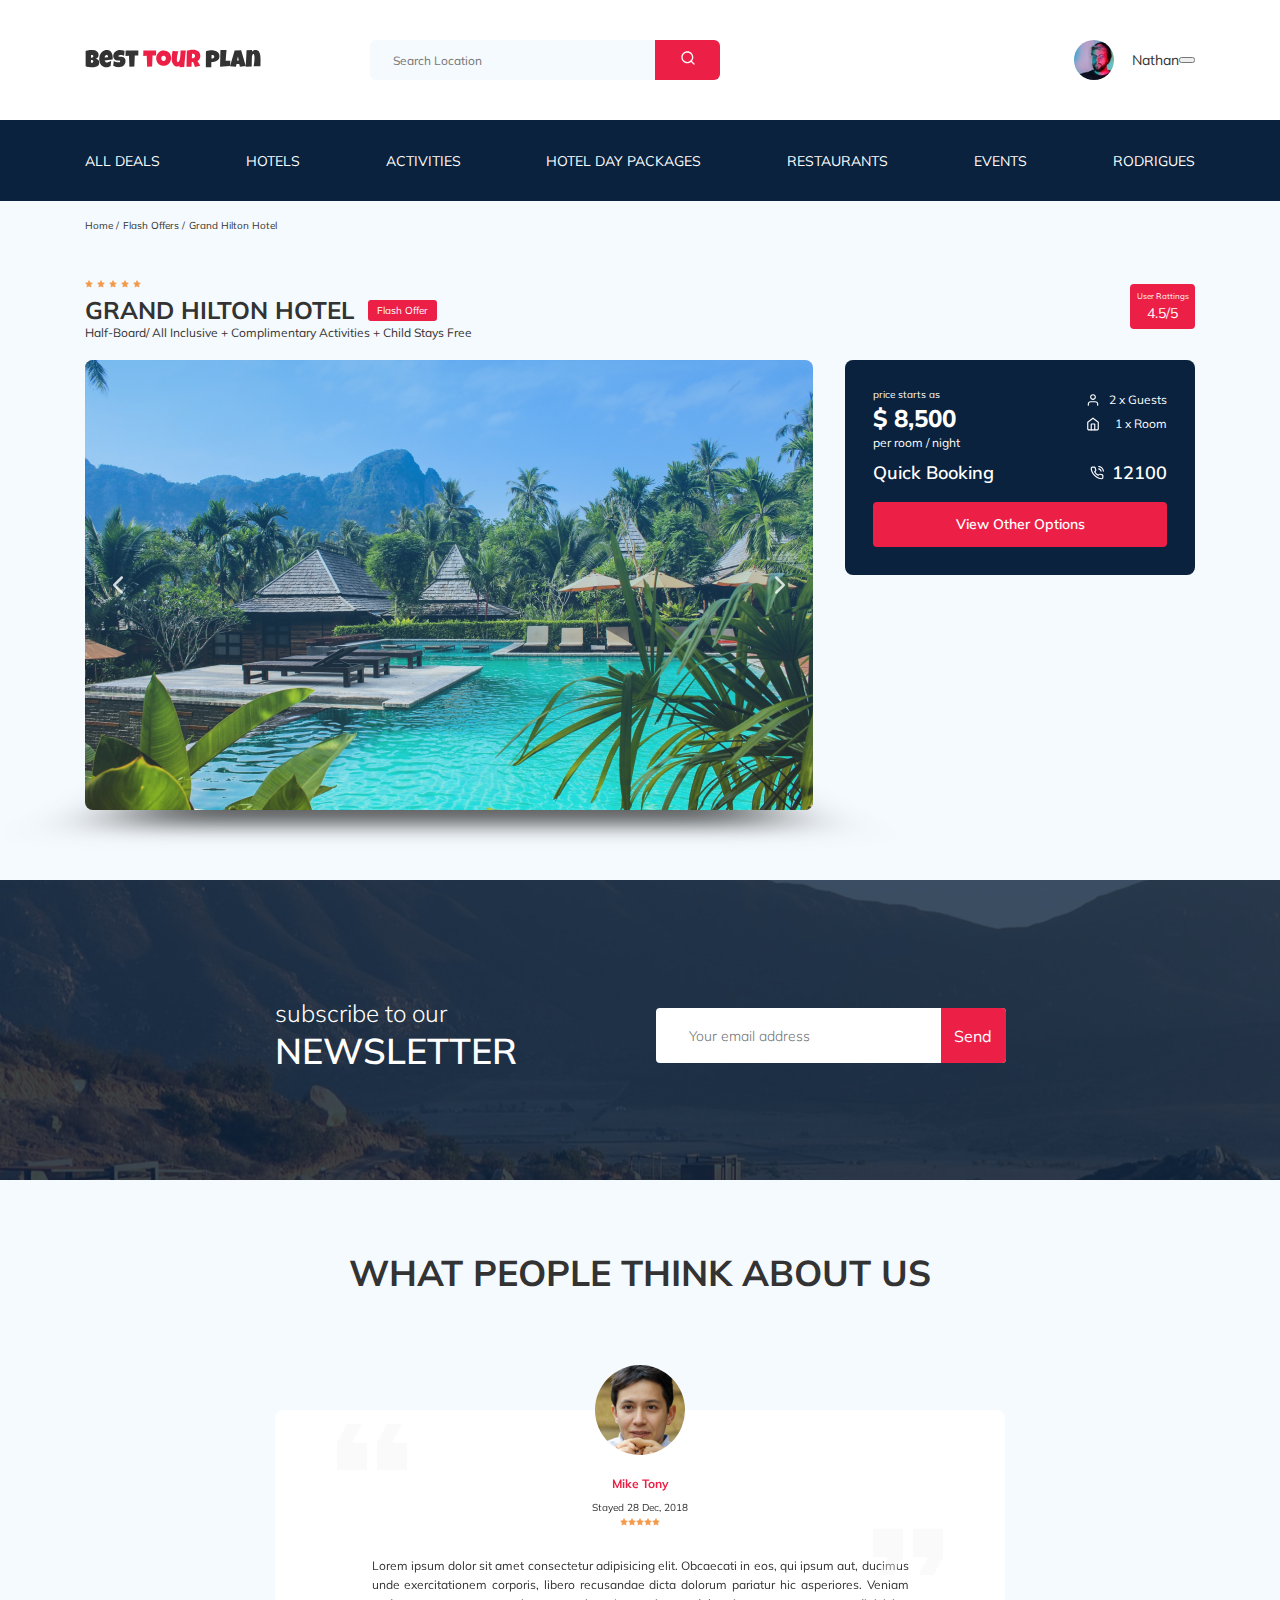
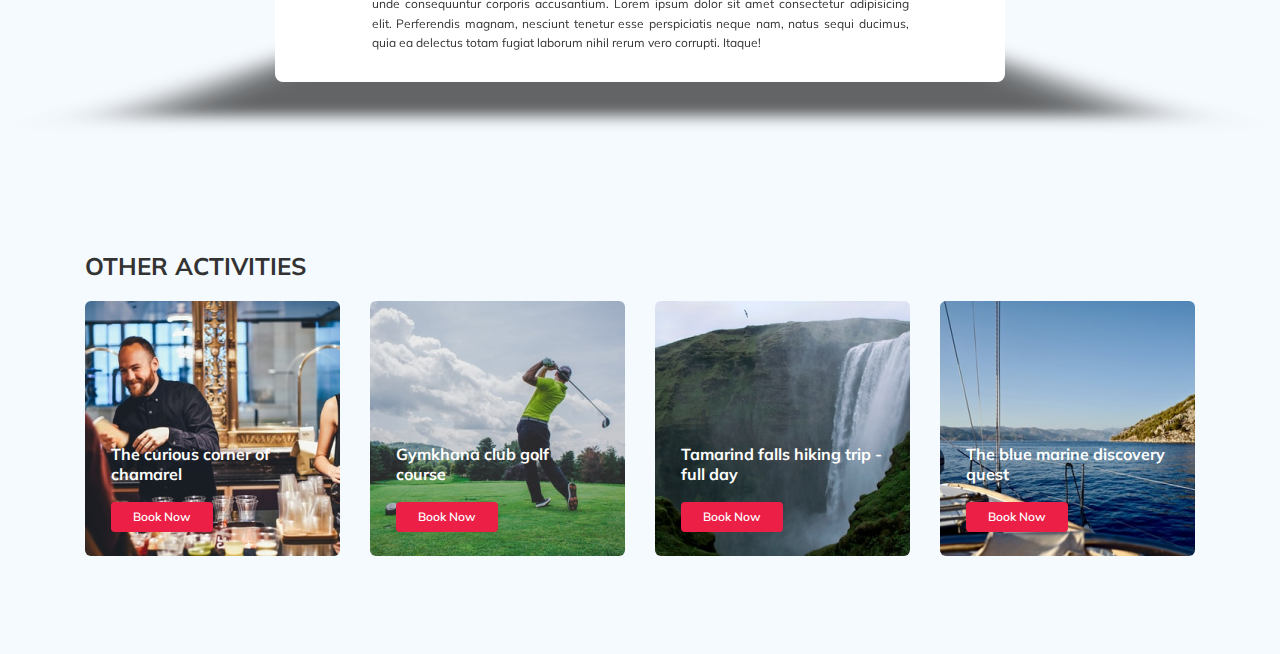
==== commit 39517b7f: "create: add activities" ====
--- a/index.html
+++ b/index.html
@@ -327,6 +327,55 @@
       </div>
       <!-- /container -->
     </section>
+    <section class="activities">
+      <div class="container">
+        <h2 class="activities__title">Other Activities</h2>
+        <div class="activities-wrapper">
+          <div class="card activities__card">
+            <img
+              src="img/activity-1.jpg"
+              alt="The curious corner of chamarel"
+              class="card__image"
+            />
+            <h2 class="card__title">The curious corner of chamarel</h2>
+            <button class="card__button">Book Now</button>
+          </div>
+          <!-- /card -->
+          <div class="card activities__card">
+            <img
+              src="img/activity-2.jpg"
+              alt="Gymkhana club golfcourse"
+              class="card__image"
+            />
+            <h2 class="card__title">Gymkhana club golf course</h2>
+            <button class="card__button">Book Now</button>
+          </div>
+          <!-- /card -->
+          <div class="card">
+            <img
+              src="img/activity-3.jpg"
+              alt="Tamarind falls hiking trip - full day"
+              class="card__image"
+            />
+            <h2 class="card__title">Tamarind falls hiking trip - full day</h2>
+            <button class="card__button">Book Now</button>
+          </div>
+          <!-- /card -->
+          <div class="card activities__card">
+            <img
+              src="img/activity-4.jpg"
+              alt="The blue marine discovery quest"
+              class="card__image"
+            />
+            <h2 class="card__title">The blue marine discovery quest</h2>
+            <button class="card__button">Book Now</button>
+          </div>
+          <!-- /card -->
+        </div>
+        <!-- /activities-wrapper -->
+      </div>
+    </section>
+    <!-- /activities -->
     <script src="js/swiper-bundle.min.js"></script>
     <script src="js/main.js"></script>
   </body>
--- a/css/style.css
+++ b/css/style.css
@@ -1022,6 +1022,93 @@
   margin: auto;
 }
 
+.activities {
+  padding: 60px 0 98px 0;
+}
+
+.activities__title {
+  font-style: normal;
+  font-weight: bold;
+  font-size: 24px;
+  line-height: 30px;
+  text-transform: uppercase;
+}
+
+.activities-wrapper {
+  display: -webkit-box;
+  display: -ms-flexbox;
+  display: flex;
+  -webkit-box-pack: justify;
+      -ms-flex-pack: justify;
+          justify-content: space-between;
+}
+
+.card {
+  position: relative;
+  display: -webkit-box;
+  display: -ms-flexbox;
+  display: flex;
+  -webkit-box-orient: vertical;
+  -webkit-box-direction: normal;
+      -ms-flex-direction: column;
+          flex-direction: column;
+  -webkit-box-align: start;
+      -ms-flex-align: start;
+          align-items: flex-start;
+  padding: 24px 26px;
+  width: 255px;
+  height: 255px;
+  border-radius: 6px;
+  overflow: hidden;
+}
+
+.card::before {
+  content: '';
+  position: absolute;
+  left: 0;
+  right: 0;
+  top: 0;
+  margin: 0;
+  background: linear-gradient(179.83deg, rgba(196, 196, 196, 0) 35.34%, #0A223D 99.85%);
+  z-index: -2;
+}
+
+.card__image {
+  position: absolute;
+  left: 0;
+  right: 0;
+  top: 0;
+  bottom: 0;
+  width: 100%;
+  height: 100%;
+  -o-object-fit: cover;
+     object-fit: cover;
+  z-index: -1;
+}
+
+.card__title {
+  margin: auto;
+  margin-bottom: 18px;
+  color: #ffffff;
+  font-style: normal;
+  font-weight: bold;
+  font-size: 16px;
+  line-height: 20px;
+}
+
+.card__button {
+  font-style: normal;
+  font-weight: 600;
+  font-size: 12px;
+  line-height: 16px;
+  color: #ffffff;
+  padding: 7px 22px;
+  border: none;
+  background-color: #EC1F46;
+  border-radius: 4px;
+  cursor: pointer;
+}
+
 @media (max-width: 1200px) {
   .container {
     max-width: 960px;
@@ -1035,6 +1122,10 @@
     -o-object-fit: cover;
        object-fit: cover;
   }
+  .card {
+    width: 230px;
+    height: 230px;
+  }
 }
 
 @media (max-width: 992px) {
@@ -1088,6 +1179,13 @@
   }
   .reviews-slider__item {
     max-width: 580px;
+  }
+  .activities-wrapper {
+    -ms-flex-wrap: wrap;
+        flex-wrap: wrap;
+  }
+  .activities__card {
+    margin-bottom: 20px;
   }
 }
 
@@ -1202,6 +1300,14 @@
     -webkit-transform: translate(50%, 0);
             transform: translate(50%, 0);
   }
+  .activities {
+    padding-top: 40px;
+    padding-bottom: 60px;
+  }
+  .card {
+    width: 45%;
+    height: 230px;
+  }
 }
 
 @media (max-width: 576px) {
@@ -1223,5 +1329,9 @@
   .subscribe {
     width: 100%;
   }
+  .card {
+    width: 100%;
+    height: 230px;
+  }
 }
 /*# sourceMappingURL=style.css.map */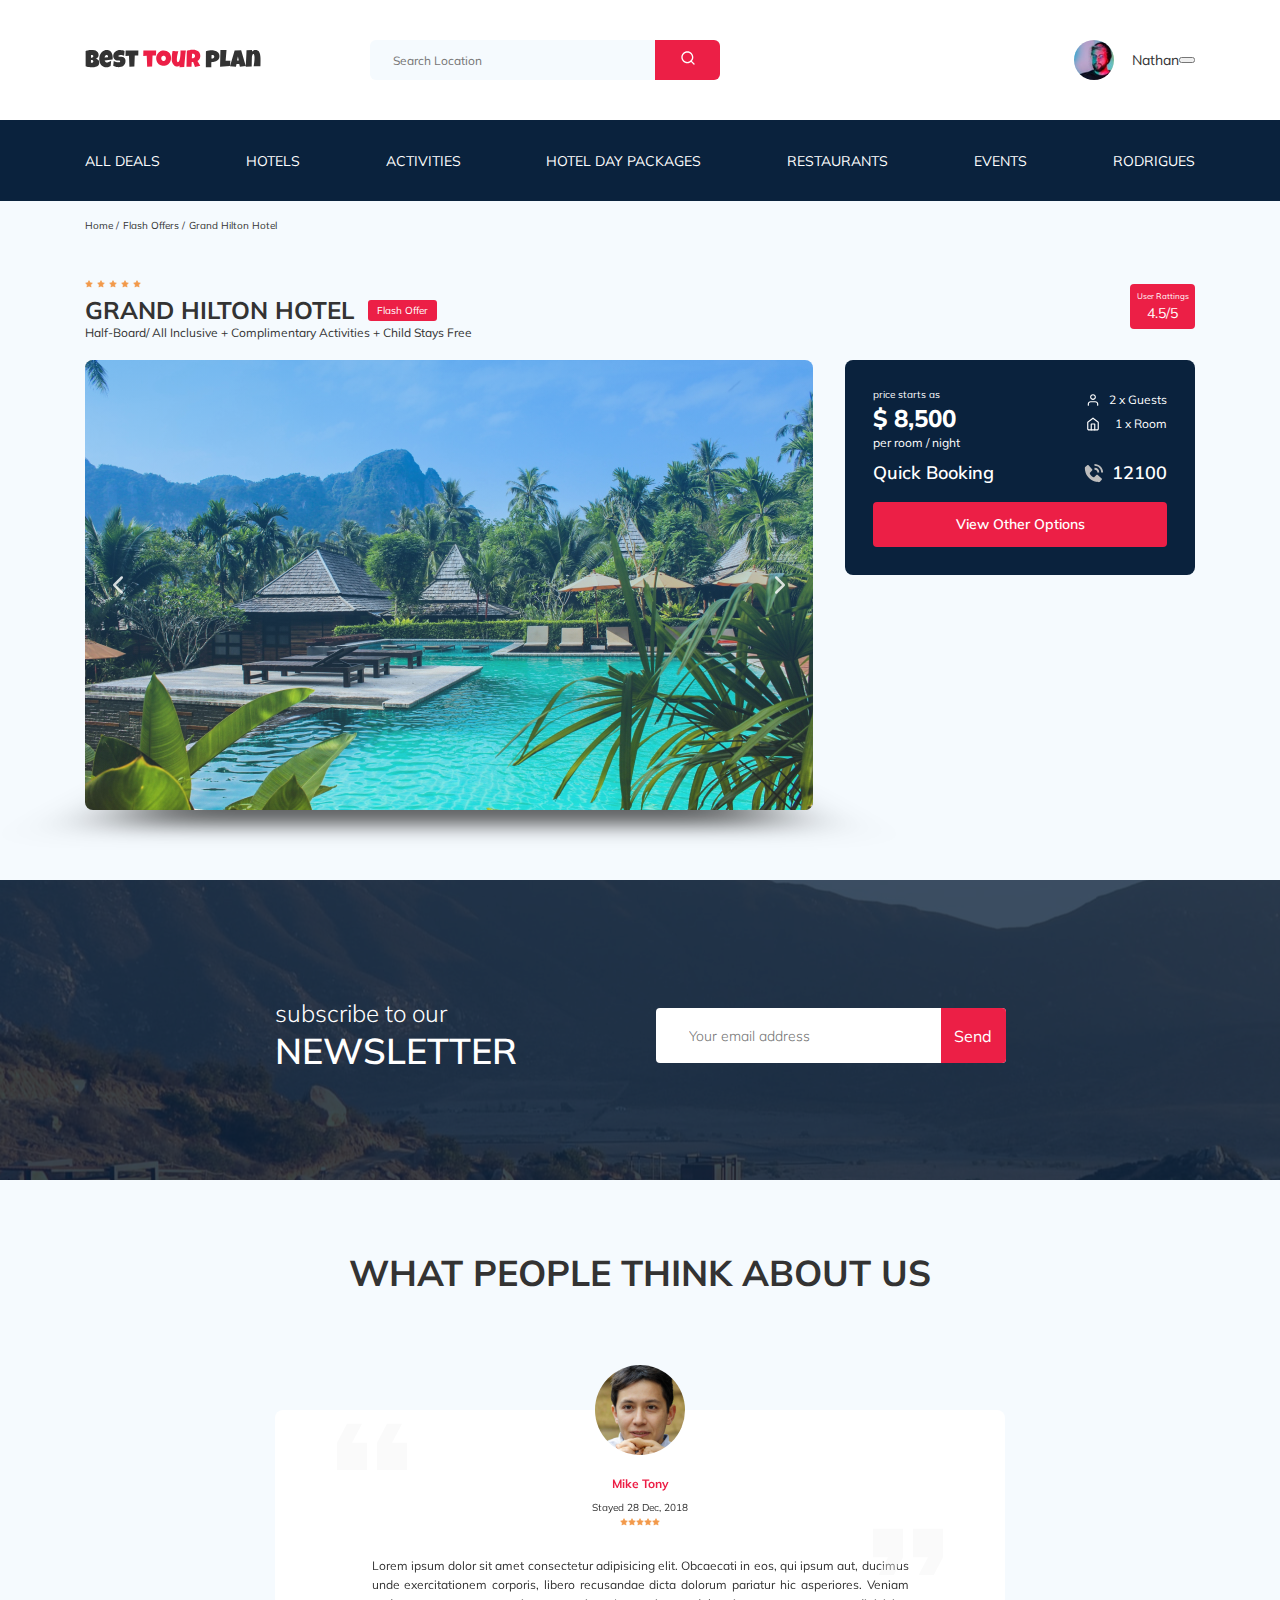
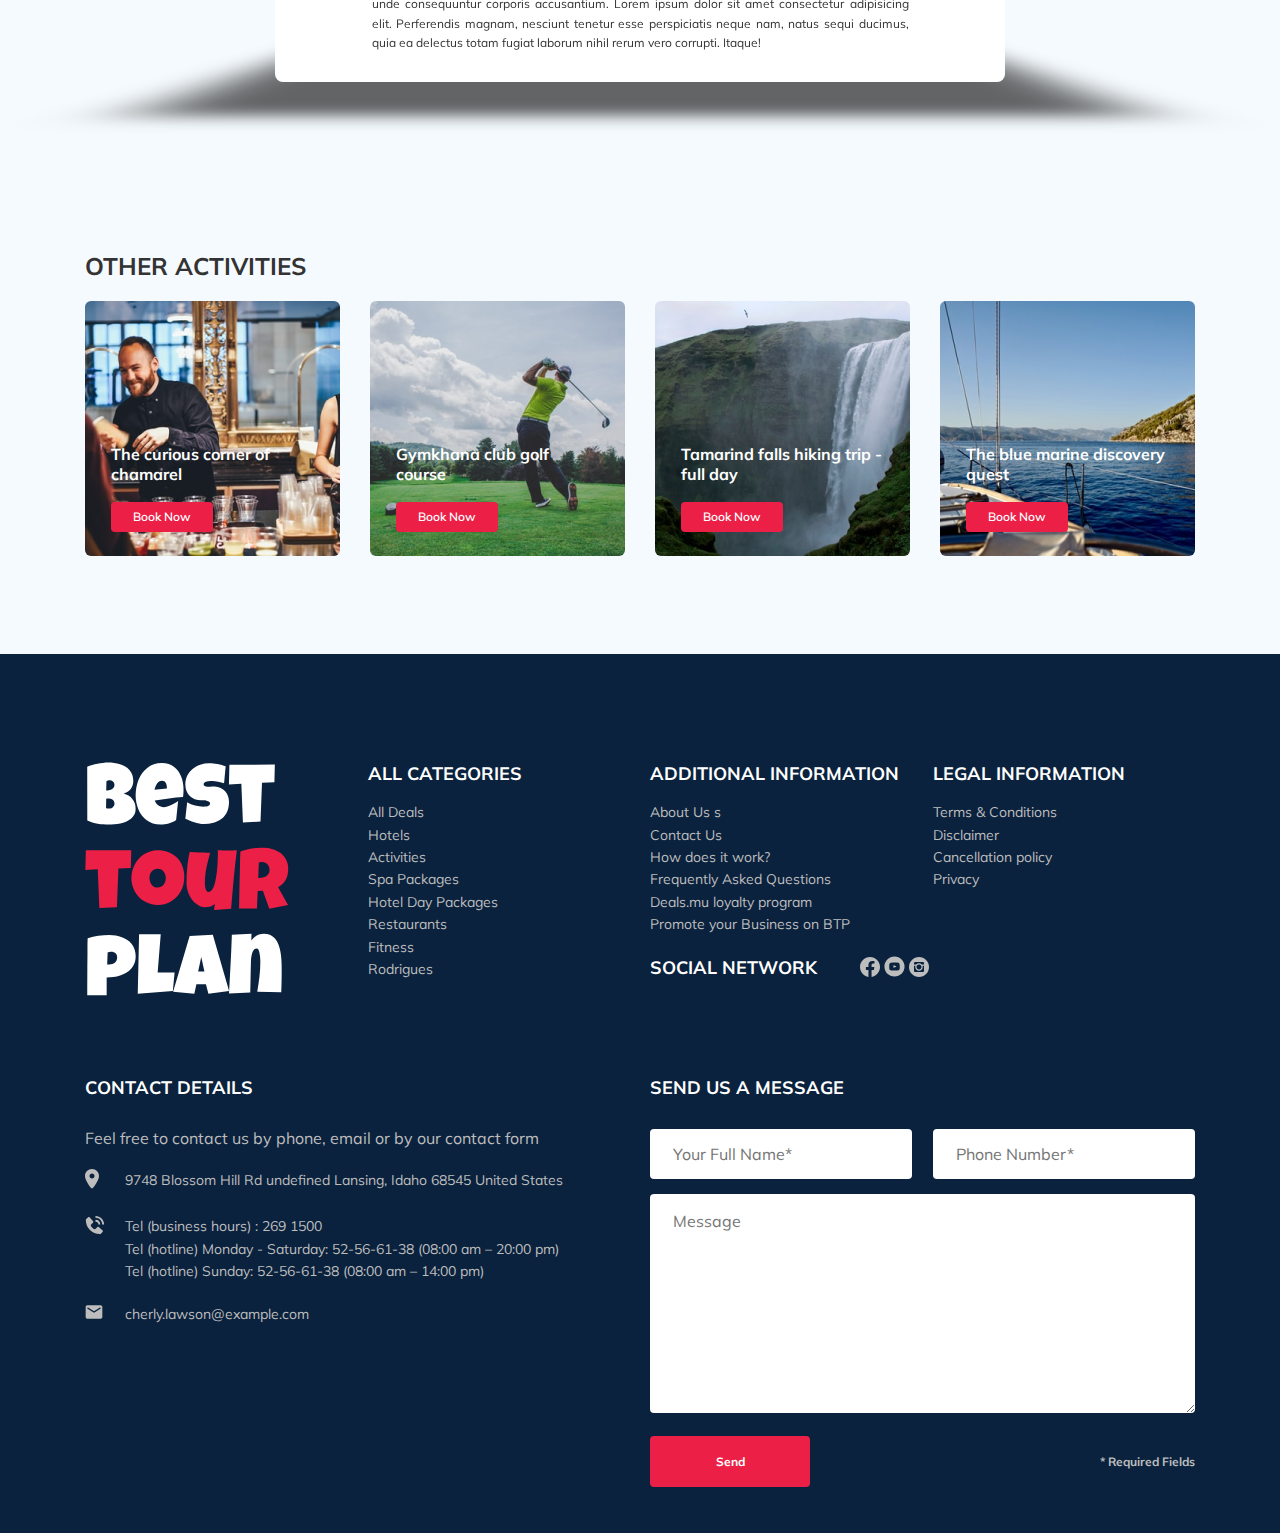
==== commit 45ebaf8c: "create: add footer" ====
--- a/index.html
+++ b/index.html
@@ -376,6 +376,178 @@
       </div>
     </section>
     <!-- /activities -->
+    <footer class="footer">
+      <div class="container">
+        <div class="footer-wrapper">
+          <img
+            src="img/vertical-logo.svg"
+            alt="Logo: Best tour plan"
+            class="footer__logo"
+          />
+          <div class="footer__list footer__categories">
+            <h3 class="footer__title">ALL CATEGORIES</h3>
+            <ul class="footer__ul">
+              <li class="footer__item">
+                <a href="#" class="footer__link">All Deals </a>
+              </li>
+              <li class="footer__item">
+                <a href="#" class="footer__link">Hotels</a>
+              </li>
+              <li class="footer__item">
+                <a href="#" class="footer__link">Activities</a>
+              </li>
+              <li class="footer__item">
+                <a href="#" class="footer__link">Spa Packages</a>
+              </li>
+              <li class="footer__item">
+                <a href="#" class="footer__link">Hotel Day Packages</a>
+              </li>
+              <li class="footer__item">
+                <a href="#" class="footer__link">Restaurants</a>
+              </li>
+              <li class="footer__item">
+                <a href="#" class="footer__link">Fitness</a>
+              </li>
+              <li class="footer__item">
+                <a href="#" class="footer__link">Rodrigues</a>
+              </li>
+            </ul>
+          </div>
+          <!-- /footer__list -->
+          <div class="footer__list footer__additional">
+            <h3 class="footer__title">ADDITIONAL INFORMATION</h3>
+            <ul class="footer__ul">
+              <li class="footer__item">
+                <a href="#" class="footer__link">About Us s </a>
+              </li>
+              <li class="footer__item">
+                <a href="#" class="footer__link">Contact Us</a>
+              </li>
+              <li class="footer__item">
+                <a href="#" class="footer__link">How does it work?</a>
+              </li>
+              <li class="footer__item">
+                <a href="#" class="footer__link">Frequently Asked Questions</a>
+              </li>
+              <li class="footer__item">
+                <a href="#" class="footer__link">Deals.mu loyalty program </a>
+              </li>
+              <li class="footer__item">
+                <a href="#" class="footer__link">
+                  Promote your Business on BTP</a
+                >
+              </li>
+            </ul>
+          </div>
+          <!-- /footer__list2 -->
+          <div class="footer__social-network">
+            <h3 class="footer__title footer__title--inline">Social Network</h3>
+            <div class="footer__social-links">
+              <a href="#" class="footer__link"
+                ><img src="img/fb.svg" alt="Icon: facebook"
+              /></a>
+              <a href="#" class="footer__link"
+                ><img src="img/yt.svg" alt="Icon: youtube"
+              /></a>
+              <a href="#" class="footer__link"
+                ><img src="img/inst.svg" alt="Icon: instagram"
+              /></a>
+            </div>
+            <!-- /social links -->
+          </div>
+          <!-- /social network -->
+          <div class="footer__list footer__legal">
+            <h3 class="footer__title">LEGAL INFORMATION</h3>
+            <ul class="footer__ul">
+              <li class="footer__item">
+                <a href="#" class="footer__link">Terms & Conditions</a>
+              </li>
+              <li class="footer__item">
+                <a href="#" class="footer__link">Disclaimer</a>
+              </li>
+              <li class="footer__item">
+                <a href="#" class="footer__link">Cancellation policy</a>
+              </li>
+              <li class="footer__item">
+                <a href="#" class="footer__link">Privacy</a>
+              </li>
+            </ul>
+          </div>
+          <!-- /footer__list3 -->
+          <div class="footer__contact-details">
+            <h3 class="footer__title footer__title--mb-3">Contact Details</h3>
+            <p class="footer__text">
+              Feel free to contact us by phone, email or by our contact form
+            </p>
+            <ul class="footer__ul">
+              <li class="footer__item footer__item--mb-2">
+                <div class="footer__icon-wrapper">
+                  <img
+                    class="footer__icon"
+                    src="img/map-marker.svg"
+                    alt="Icon: map"
+                  />
+                </div>
+                9748 Blossom Hill Rd undefined Lansing, Idaho 68545 United
+                States
+              </li>
+              <li class="footer__item footer__item--mb-2">
+                <div class="footer__icon-wrapper">
+                  <img
+                    class="footer__icon"
+                    src="img/phone-call.svg"
+                    alt="Icon: phone call"
+                  />
+                </div>
+                Tel (business hours) : 269 1500 <br />
+                Tel (hotline) Monday - Saturday: 52-56-61-38 (08:00 am – 20:00
+                pm) <br />
+                Tel (hotline) Sunday: 52-56-61-38 (08:00 am – 14:00 pm)
+              </li>
+              <li class="footer__item footer__item--mb-2">
+                <div class="footer__icon-wrapper">
+                  <img
+                    class="footer__icon"
+                    src="img/email.svg"
+                    alt="Icon: email"
+                  />
+                </div>
+                cherly.lawson@example.com
+              </li>
+            </ul>
+          </div>
+          <!-- /contact-details -->
+          <div class="footer__contact-form">
+            <h3 class="footer__title footer__title--mb-3">Send us a message</h3>
+            <form action="#" class="footer__form">
+              <input
+                type="text"
+                class="input footer__input"
+                placeholder="Your Full Name*"
+              />
+              <input
+                type="text"
+                class="input footer__input"
+                placeholder="Phone Number*"
+              />
+              <textarea
+                cols="30"
+                rows="10"
+                class="footer__message"
+                placeholder="Message"
+              ></textarea>
+              <button class="footer__button" type="submit">Send</button>
+
+              <span class="footer__info">* Required Fields</span>
+            </form>
+          </div>
+          <!-- /footer-contact-form -->
+        </div>
+        <!-- /footer-wrapper -->
+      </div>
+      <!-- /container -->
+    </footer>
+    <!-- /.footer -->
     <script src="js/swiper-bundle.min.js"></script>
     <script src="js/main.js"></script>
   </body>
--- a/css/style.css
+++ b/css/style.css
@@ -1107,6 +1107,187 @@
   background-color: #EC1F46;
   border-radius: 4px;
   cursor: pointer;
+}
+
+.footer {
+  background-color: #0A223D;
+  color: #ffffff;
+  padding-top: 108px;
+  padding-bottom: 46px;
+}
+
+.footer-wrapper {
+  display: -ms-grid;
+  display: grid;
+  -ms-grid-columns: (minmax(min-content, 1fr))[4];
+      grid-template-columns: repeat(4, minmax(-webkit-min-content, 1fr));
+      grid-template-columns: repeat(4, minmax(min-content, 1fr));
+  grid-gap: 20px;
+  grid-auto-rows: minmax(40px, -webkit-min-content);
+  grid-auto-rows: minmax(40px, min-content);
+  -webkit-box-align: start;
+      -ms-flex-align: start;
+          align-items: start;
+}
+
+.footer__logo {
+  -ms-grid-row: 1;
+  -ms-grid-row-span: 2;
+  grid-row: 1 / 3;
+  -ms-flex-item-align: stretch;
+      -ms-grid-row-align: stretch;
+      align-self: stretch;
+}
+
+.footer__categories {
+  -ms-grid-row: 1;
+  -ms-grid-row-span: 3;
+  grid-row: 1 / 4;
+}
+
+.footer__social-link {
+  display: -webkit-box;
+  display: -ms-flexbox;
+  display: flex;
+  -webkit-box-align: center;
+      -ms-flex-align: center;
+          align-items: center;
+  min-width: 83px;
+  -webkit-box-pack: justify;
+      -ms-flex-pack: justify;
+          justify-content: space-between;
+}
+
+.footer__social-network {
+  display: -webkit-box;
+  display: -ms-flexbox;
+  display: flex;
+  -ms-flex-line-pack: center;
+      align-content: center;
+  -ms-grid-row: 2;
+  -ms-grid-row-span: 2;
+  grid-row: 2 / 4;
+  grid-column: span 2;
+}
+
+.footer__contact-details {
+  grid-column: span 2;
+}
+
+.footer__contact-form {
+  grid-column: span 2;
+}
+
+.footer__form {
+  display: -webkit-box;
+  display: -ms-flexbox;
+  display: flex;
+  -webkit-box-align: center;
+      -ms-flex-align: center;
+          align-items: center;
+  -webkit-box-pack: justify;
+      -ms-flex-pack: justify;
+          justify-content: space-between;
+  -ms-flex-wrap: wrap;
+      flex-wrap: wrap;
+}
+
+.footer__ul {
+  padding: 0;
+  margin: 0;
+  list-style: none;
+}
+
+.footer__title {
+  font-style: normal;
+  font-weight: bold;
+  font-size: 18px;
+  line-height: 23px;
+  margin: 0 0 16px 0;
+  text-transform: uppercase;
+}
+
+.footer__title--inline {
+  margin: 0 43px 0 0;
+}
+
+.footer__title--mb-3 {
+  margin-bottom: 30px;
+}
+
+.footer__item {
+  display: -webkit-box;
+  display: -ms-flexbox;
+  display: flex;
+  -webkit-box-align: start;
+      -ms-flex-align: start;
+          align-items: flex-start;
+  font-style: normal;
+  font-weight: normal;
+  font-size: 14px;
+  line-height: 160%;
+  color: #BDBDBD;
+}
+
+.footer__item--mb-2 {
+  margin-bottom: 20px;
+}
+
+.footer__icon-wrapper {
+  min-width: 40px;
+}
+
+.footer__text {
+  color: #BDBDBD;
+  margin-bottom: 22px;
+}
+
+.footer__link {
+  text-decoration: none;
+  color: inherit;
+}
+
+.footer__input {
+  background-color: #fff;
+  border-radius: 4px;
+  border: none;
+  padding: 0 23px;
+  height: 50px;
+  margin-bottom: 15px;
+  -ms-flex-preferred-size: 48%;
+      flex-basis: 48%;
+}
+
+.footer__message {
+  background-color: #ffffff;
+  border-radius: 4px;
+  padding: 18px 23px;
+  border: none;
+  -ms-flex-preferred-size: 100%;
+      flex-basis: 100%;
+  margin-bottom: 23px;
+}
+
+.footer__button {
+  min-width: 160px;
+  min-height: 50px;
+  padding: 18px;
+  font-style: normal;
+  font-weight: bold;
+  font-size: 12px;
+  line-height: 15px;
+  color: #ffffff;
+  background-color: #EC1F46;
+  border: none;
+  border-radius: 4px;
+}
+
+.footer__info {
+  font-style: normal;
+  font-weight: bold;
+  font-size: 12px;
+  line-height: 15px;
+  color: #BDBDBD;
 }
 
 @media (max-width: 1200px) {
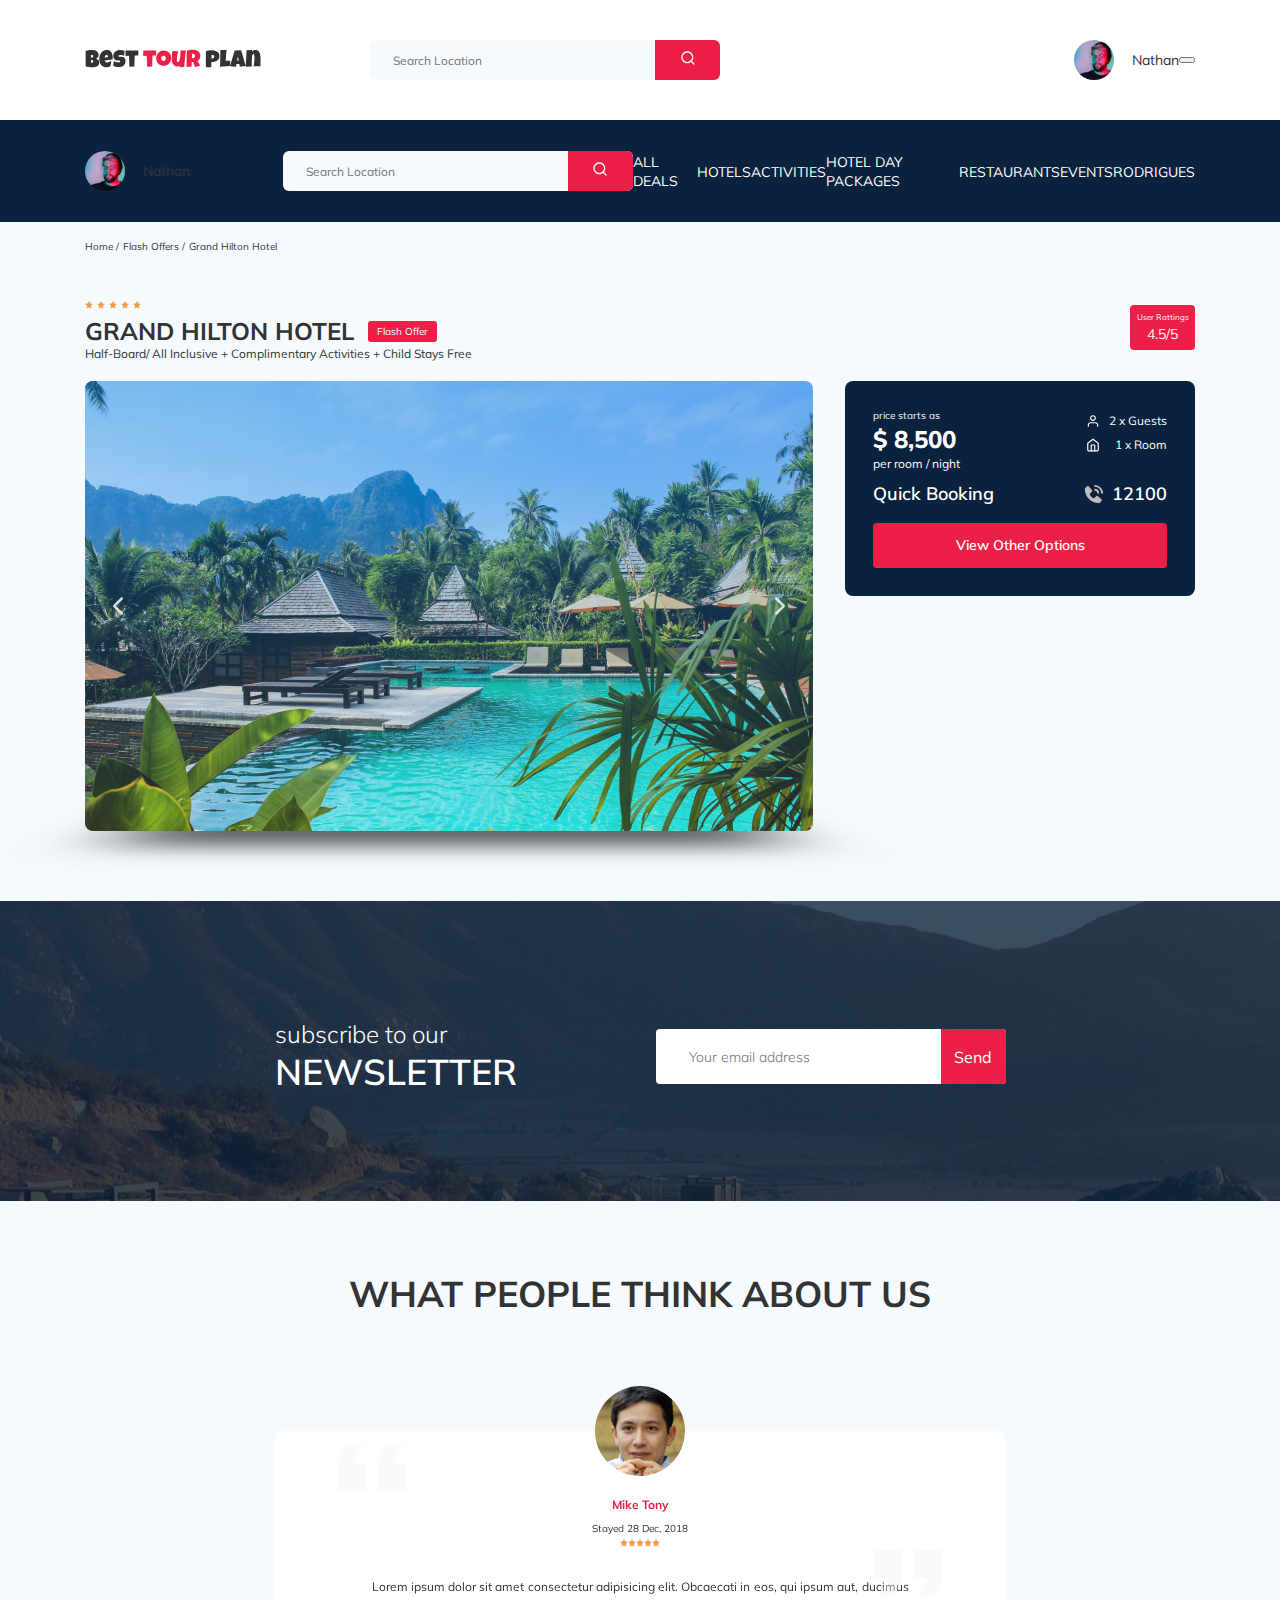
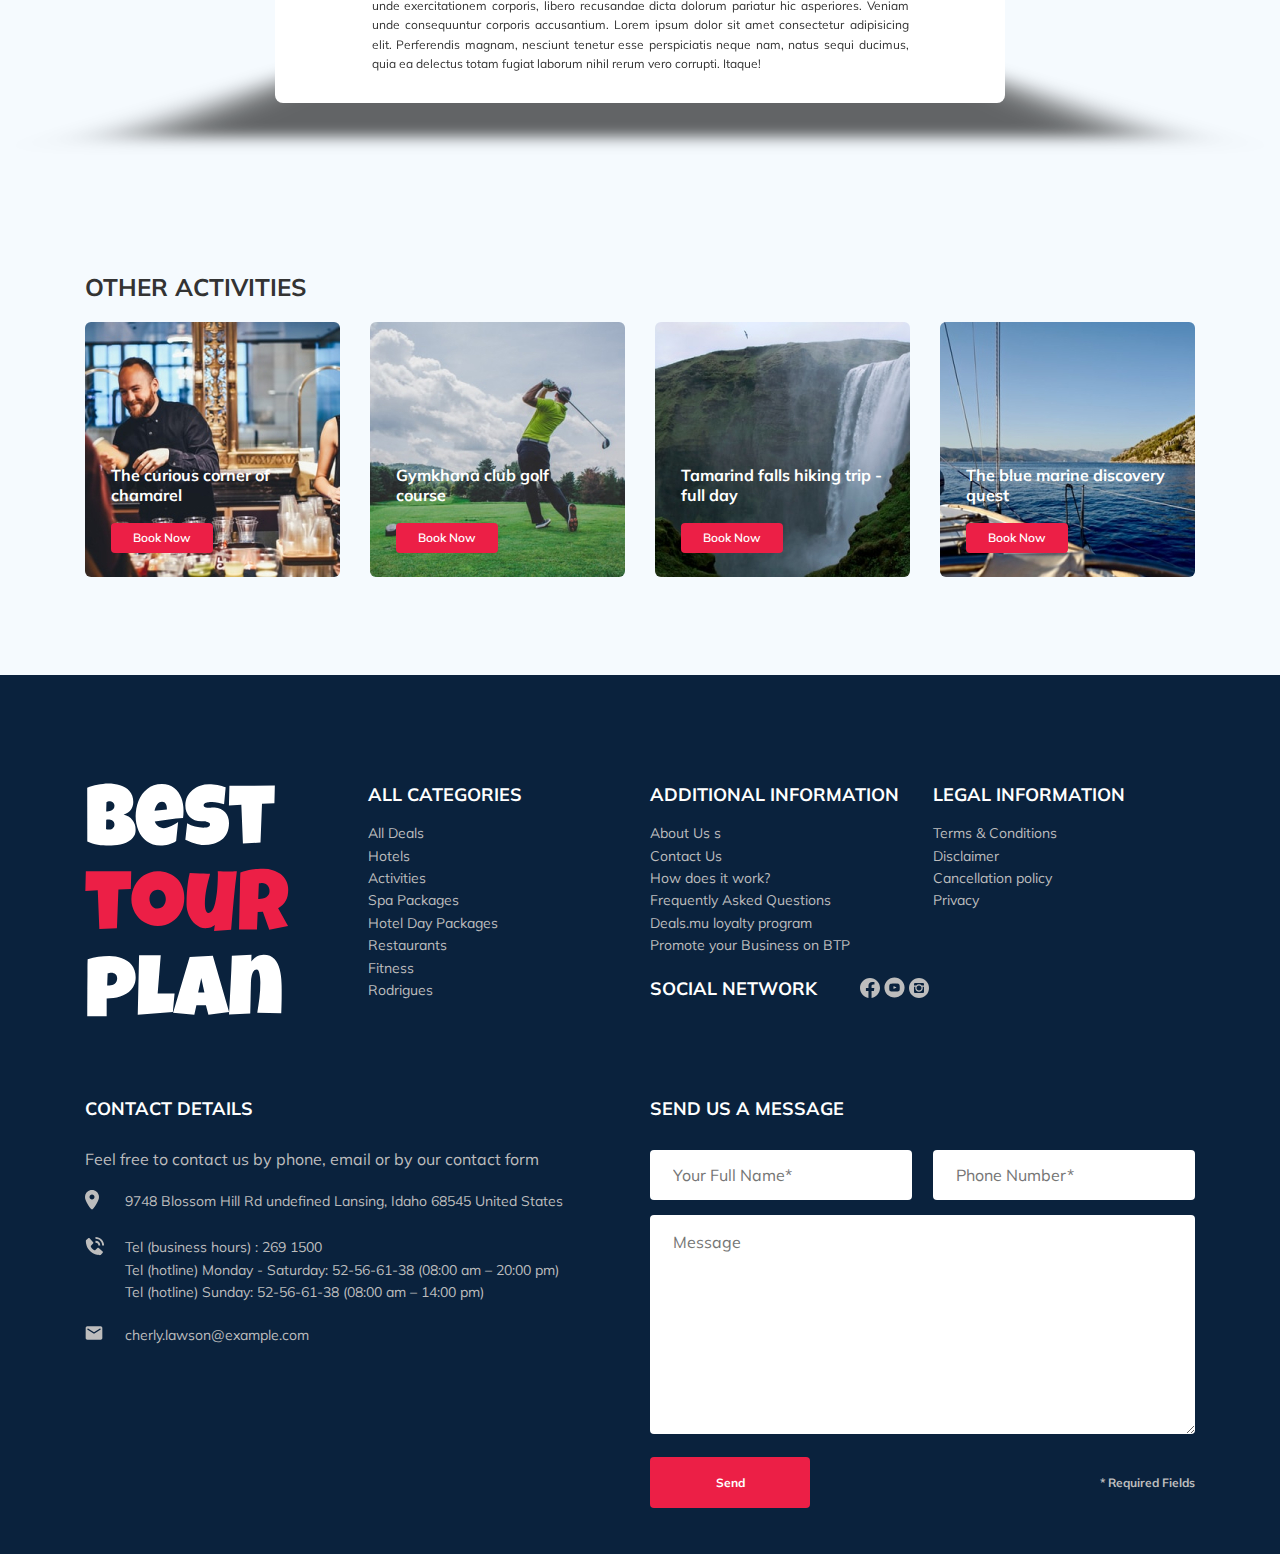
==== commit aba4c576: "create: mobile menu" ====
--- a/index.html
+++ b/index.html
@@ -13,7 +13,7 @@
     <link rel="stylesheet" href="css/style.css" />
   </head>
   <body>
-    <header class="navbar">
+    <header class="navbar navbar--mobile_fixed">
       <div class="container">
         <div class="navbar-top">
           <a href="#" class="logo">
@@ -24,7 +24,10 @@
             />
           </a>
           <!-- Logo -->
-          <form action="#" class="search navbar__search">
+          <form
+            action="#"
+            class="search navbar__search navbar__search--mobile_hidden"
+          >
             <input
               type="text"
               class="search__input"
@@ -34,8 +37,8 @@
               <img src="img/search.svg" alt="Icon: search" />
             </button>
           </form>
-          <!-- Search -->
-          <a href="#" class="user navbar__user">
+          <!-- /Search -->
+          <a href="#" class="user navbar__user navbar__user--mobile_hidden">
             <img
               src="img/user-avatar.jpg"
               alt="avatar: Nathan"
@@ -50,12 +53,40 @@
             <span class="menu-button__line"></span>
           </button>
         </div>
-        <!-- /.header-top -->
+        <!-- /.navbar-top -->
       </div>
       <!-- /.container -->
       <div class="navbar-bottom">
         <div class="container">
           <ul class="navbar-menu">
+            <li class="navbar-menu__item navbar-menu__item--mobile_visible">
+              <a
+                href="#"
+                class="user navbar__user navbar__user--mobile_visible"
+              >
+                <img
+                  src="img/user-avatar.jpg"
+                  alt="avatar: Nathan"
+                  class="user__avatar"
+                />
+                <span class="user__name user__name--light">Nathan</span>
+              </a>
+            </li>
+            <li class="navbar-menu__item navbar-menu__item--mobile_visible">
+              <form
+                action="#"
+                class="search navbar__search navbar__search--mobile_visible"
+              >
+                <input
+                  type="text"
+                  class="search__input"
+                  placeholder="Search Location"
+                />
+                <button class="search__button">
+                  <img src="img/search.svg" alt="Icon: search" />
+                </button>
+              </form>
+            </li>
             <li class="navbar-menu__item">
               <a href="#" class="navbar-menu__link">All Deals</a>
             </li>
--- a/css/style.css
+++ b/css/style.css
@@ -1307,6 +1307,10 @@
     width: 230px;
     height: 230px;
   }
+  .footer__input {
+    -ms-flex-preferred-size: 100%;
+        flex-basis: 100%;
+  }
 }
 
 @media (max-width: 992px) {
@@ -1367,6 +1371,52 @@
   }
   .activities__card {
     margin-bottom: 20px;
+  }
+  .footer-wrapper {
+    -ms-grid-columns: (1fr)[6];
+        grid-template-columns: repeat(6, 1fr);
+    grid-row-gap: 40px;
+  }
+  .footer__input {
+    -ms-flex-preferred-size: 49%;
+        flex-basis: 49%;
+  }
+  .footer__logo {
+    -ms-grid-row: 1;
+    -ms-grid-row-span: 1;
+    grid-row: 1 / 2;
+    grid-column: span 2;
+  }
+  .footer__social-network {
+    -ms-grid-row: 1;
+    -ms-grid-row-span: 1;
+    grid-row: 1 / 2;
+    grid-column: span 4;
+    -ms-flex-item-align: center;
+        -ms-grid-row-align: center;
+        align-self: center;
+  }
+  .footer__categories {
+    -ms-grid-row: 2;
+    -ms-grid-row-span: 1;
+    grid-row: 2 / 3;
+    grid-column: span 2;
+  }
+  .footer__additional {
+    grid-column: span 2;
+  }
+  .footer__legal {
+    grid-column: span 2;
+  }
+  .footer__contact-details {
+    -ms-grid-row: 3;
+    grid-row: 3;
+    grid-column: span 5;
+  }
+  .footer__contact-form {
+    grid-column: span 5;
+    -ms-grid-row: 4;
+    grid-row: 4;
   }
 }
 
@@ -1489,6 +1539,10 @@
     width: 45%;
     height: 230px;
   }
+  .footer__input {
+    -ms-flex-preferred-size: 100%;
+        flex-basis: 100%;
+  }
 }
 
 @media (max-width: 576px) {
@@ -1514,5 +1568,51 @@
     width: 100%;
     height: 230px;
   }
+  .footer-wrapper {
+    -ms-grid-columns: 1fr;
+        grid-template-columns: 1fr;
+  }
+  .footer__logo {
+    -ms-grid-row: 1;
+    grid-row: 1;
+    -ms-grid-column: 1;
+    grid-column: 1;
+  }
+  .footer__social-network {
+    -ms-grid-row: 2;
+    grid-row: 2;
+    -ms-grid-column: 1;
+    grid-column: 1;
+  }
+  .footer__additional {
+    -ms-grid-row: 3;
+    grid-row: 3;
+    -ms-grid-column: 1;
+    grid-column: 1;
+  }
+  .footer__categories {
+    -ms-grid-row: 4;
+    grid-row: 4;
+    -ms-grid-column: 1;
+    grid-column: 1;
+  }
+  .footer__legal {
+    -ms-grid-row: 5;
+    grid-row: 5;
+    -ms-grid-column: 1;
+    grid-column: 1;
+  }
+  .footer__contact-details {
+    -ms-grid-row: 6;
+    grid-row: 6;
+    -ms-grid-column: 1;
+    grid-column: 1;
+  }
+  .footer__form {
+    -ms-grid-row: 7;
+    grid-row: 7;
+    -ms-grid-column: 1;
+    grid-column: 1;
+  }
 }
 /*# sourceMappingURL=style.css.map */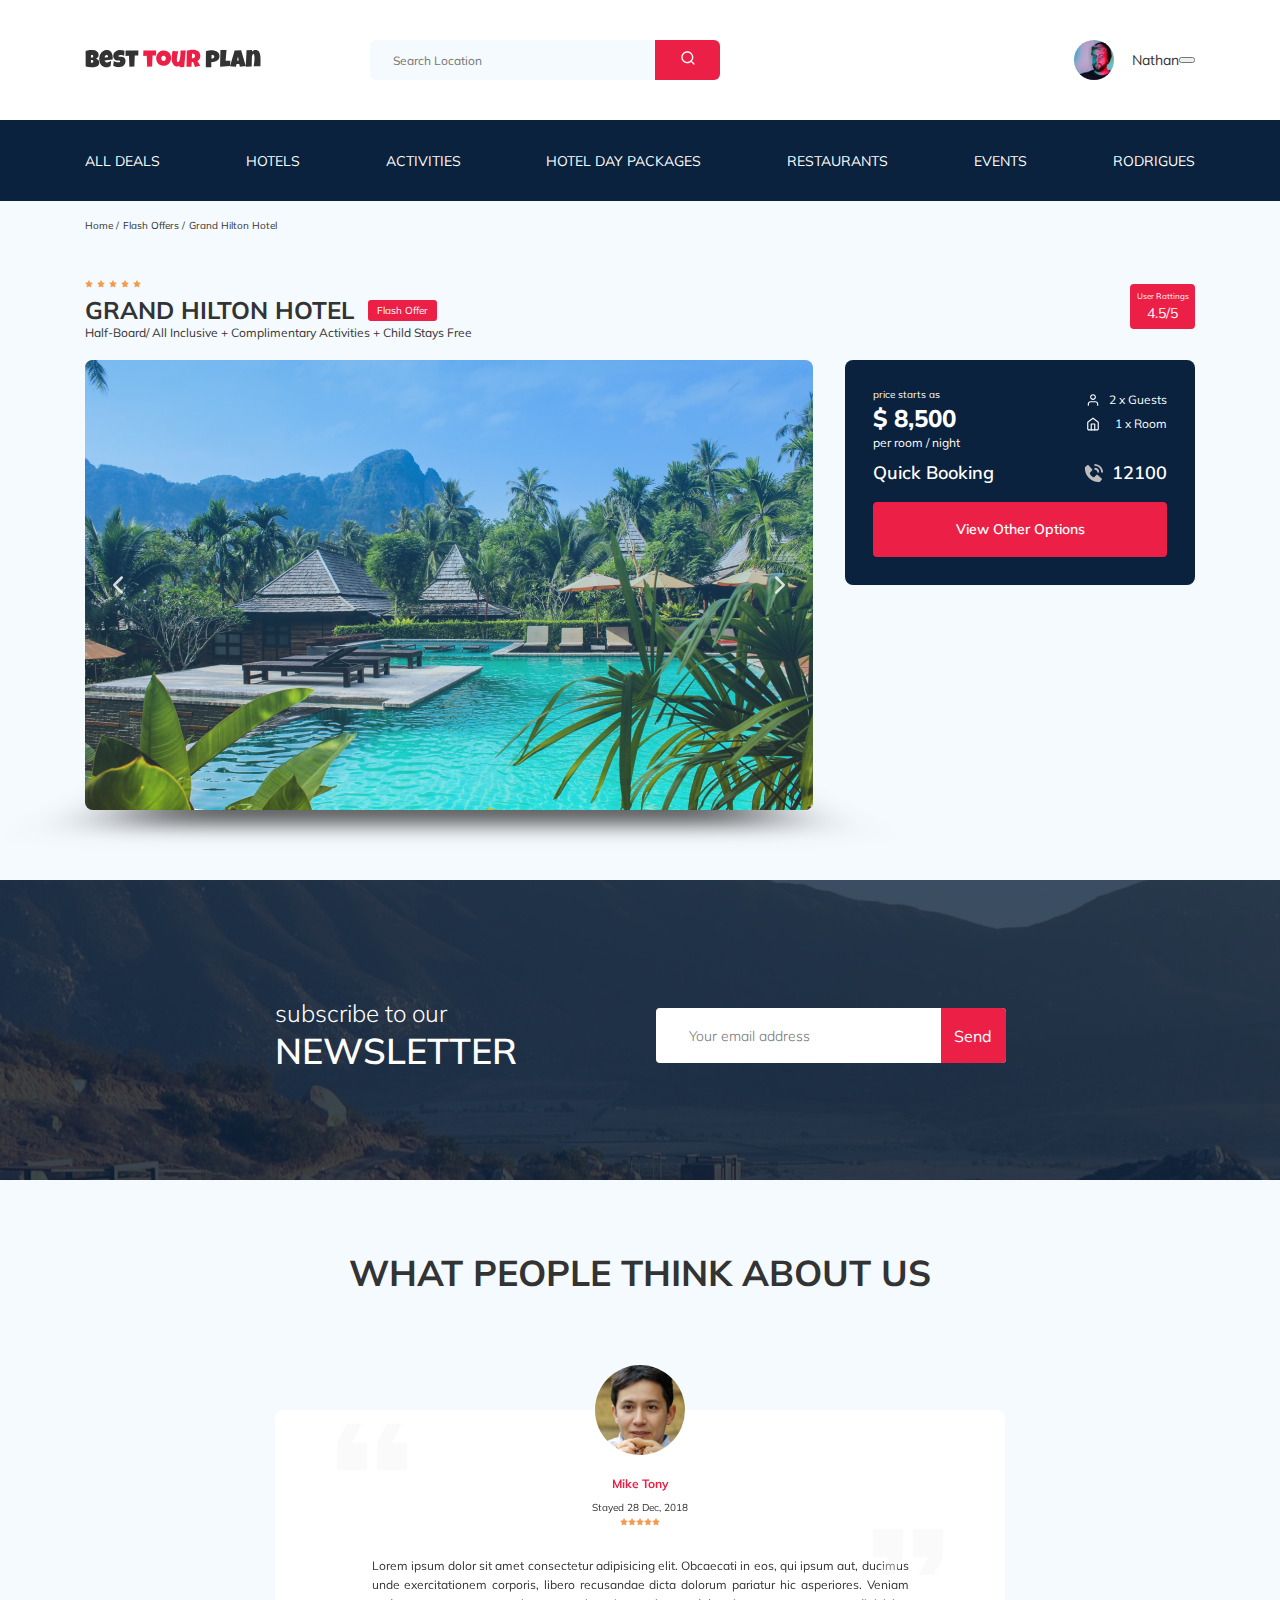
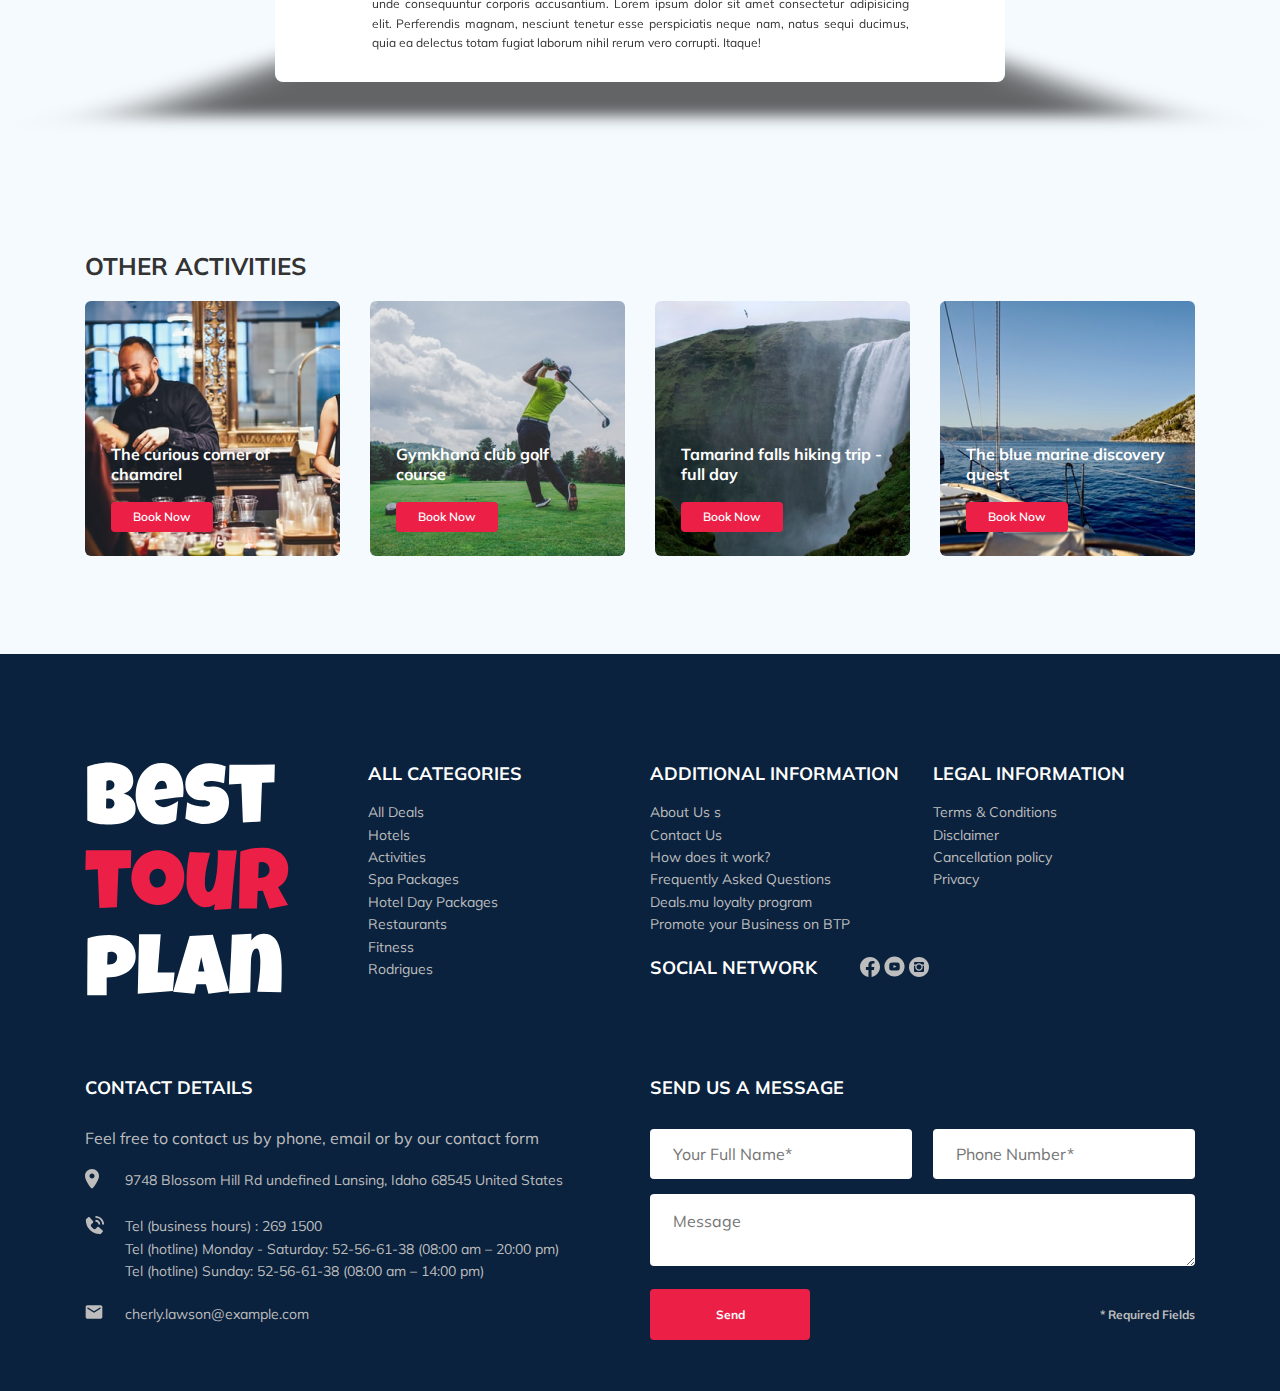
==== commit 00bf4e12: "create: add modal" ====
--- a/index.html
+++ b/index.html
@@ -149,7 +149,11 @@
               Free
             </p>
           </div>
-          <div class="rating hotel-info__rating">
+          <div
+            data-toggle="modal"
+            data-href="#rating-modal"
+            class="rating hotel-info__rating"
+          >
             <span class="rating__text">User Rattings</span>
             <span class="rating__counter">4.5/5</span>
           </div>
@@ -232,7 +236,13 @@
                 </a>
               </div>
               <!-- /booking__call-center -->
-              <button class="button booking__button">View Other Options</button>
+              <button
+                data-toggle="modal"
+                data-href="#booking-modal"
+                class="button booking__button"
+              >
+                View Other Options
+              </button>
             </div>
             <!-- /Booking -->
             <div class="map">
@@ -550,24 +560,25 @@
           <!-- /contact-details -->
           <div class="footer__contact-form">
             <h3 class="footer__title footer__title--mb-3">Send us a message</h3>
-            <form action="#" class="footer__form">
+            <form action="send.php" method="POST" class="footer__form">
               <input
                 type="text"
                 class="input footer__input"
                 placeholder="Your Full Name*"
+                name="name"
               />
               <input
                 type="text"
                 class="input footer__input"
                 placeholder="Phone Number*"
+                name="phone"
               />
               <textarea
-                cols="30"
-                rows="10"
-                class="footer__message"
+                class="message footer__message"
                 placeholder="Message"
+                name="message"
               ></textarea>
-              <button class="footer__button" type="submit">Send</button>
+              <button class="button footer__button" type="submit">Send</button>
 
               <span class="footer__info">* Required Fields</span>
             </form>
@@ -579,6 +590,76 @@
       <!-- /container -->
     </footer>
     <!-- /.footer -->
+    <div class="modal" id="booking-modal">
+      <div class="modal__overlay"></div>
+      <!-- /.modal__overlay -->
+      <div class="modal__dialog">
+        <a href="#" class="modal__close">
+          <img src="img/close.svg" alt="Icon: close" />
+        </a>
+        <h3 class="modal__title modal_modal--mb-3">Booking</h3>
+        <form action="send.php" method="POST" class="modal__form">
+          <input
+            type="text"
+            class="input modal__input"
+            placeholder="Your Full Name*"
+            name="name"
+          />
+          <input
+            type="text"
+            class="input modal__input"
+            placeholder="Phone Number*"
+            name="phone"
+          />
+          <textarea
+            class="message modal__message"
+            placeholder="Message"
+            name="message"
+          ></textarea>
+          <br />
+          <button class="button modal__button" type="submit">Send</button>
+
+          <span class="modal__info">* Required Fields</span>
+        </form>
+      </div>
+      <!-- /.modal__dialog -->
+    </div>
+    <div class="modal" id="rating-modal">
+      <div class="modal__overlay"></div>
+      <!-- /.modal__overlay -->
+      <div class="modal__dialog">
+        <a href="#" class="modal__close">
+          <img src="img/close.svg" alt="Icon: close" />
+        </a>
+        <h3 class="modal__title modal_modal--mb-3">Send us a feedback</h3>
+        <form action="send.php" method="POST" class="modal__form">
+          <input
+            type="text"
+            class="input modal__input"
+            placeholder="Your Full Name*"
+            name="name"
+          />
+          <input
+            type="text"
+            class="input modal__input"
+            placeholder="Phone Number*"
+            name="phone"
+          />
+          <textarea
+            class="message modal__message"
+            placeholder="Message"
+            name="message"
+          ></textarea>
+          <br />
+          <button class="button modal__button" type="submit">Send</button>
+
+          <span class="modal__info">* Required Fields</span>
+        </form>
+      </div>
+      <!-- /.modal__dialog -->
+    </div>
+    <!-- /.modal -->
+    <script src="js/jquery-3.5.1.min.js"></script>
     <script src="js/swiper-bundle.min.js"></script>
     <script src="js/main.js"></script>
   </body>
--- a/css/style.css
+++ b/css/style.css
@@ -16,6 +16,35 @@
 
 img {
   max-width: 100%;
+}
+
+.input {
+  background-color: #fff;
+  border-radius: 4px;
+  border: none;
+  padding: 0 23px;
+  height: 50px;
+}
+
+.message {
+  background-color: #ffffff;
+  border-radius: 4px;
+  padding: 18px 23px;
+  border: none;
+}
+
+.button {
+  min-width: 160px;
+  min-height: 50px;
+  padding: 18px;
+  font-style: normal;
+  font-weight: bold;
+  font-size: 12px;
+  line-height: 15px;
+  color: #ffffff;
+  background-color: #EC1F46;
+  border: none;
+  border-radius: 4px;
 }
 
 /*! normalize.css v8.0.1 | MIT License | github.com/necolas/normalize.css */
@@ -413,6 +442,10 @@
   line-height: 18px;
 }
 
+.navbar-menu__item--mobile_visible {
+  display: none;
+}
+
 .logo {
   width: 177px;
 }
@@ -1248,41 +1281,97 @@
 }
 
 .footer__input {
-  background-color: #fff;
-  border-radius: 4px;
-  border: none;
-  padding: 0 23px;
-  height: 50px;
   margin-bottom: 15px;
   -ms-flex-preferred-size: 48%;
       flex-basis: 48%;
 }
 
 .footer__message {
-  background-color: #ffffff;
-  border-radius: 4px;
-  padding: 18px 23px;
-  border: none;
   -ms-flex-preferred-size: 100%;
       flex-basis: 100%;
   margin-bottom: 23px;
 }
 
-.footer__button {
-  min-width: 160px;
-  min-height: 50px;
-  padding: 18px;
+.footer__info {
   font-style: normal;
   font-weight: bold;
   font-size: 12px;
   line-height: 15px;
+  color: #BDBDBD;
+}
+
+.modal__overlay {
+  position: fixed;
+  left: 0;
+  top: 0;
+  right: 0;
+  bottom: 0;
+  background-color: rgba(0, 143, 223, 0.39);
+  z-index: 100;
+  visibility: hidden;
+  opacity: 0;
+  -webkit-transition: opasity 0,2s;
+  transition: opasity 0,2s;
+}
+
+.modal__overlay--visible {
+  visibility: visible;
+  opacity: 1;
+}
+
+.modal__dialog {
+  position: fixed;
+  top: 50%;
+  left: 50%;
+  max-width: 478px;
+  padding: 33px 88px;
+  background-color: #0A223D;
+  -webkit-transform: translate(-50%, -50%);
+          transform: translate(-50%, -50%);
   color: #ffffff;
-  background-color: #EC1F46;
-  border: none;
-  border-radius: 4px;
-}
-
-.footer__info {
+  border-radius: 8px;
+  z-index: 101;
+  visibility: hidden;
+  opacity: 0;
+  -webkit-transition: opasity 0,2s;
+  transition: opasity 0,2s;
+}
+
+.modal__dialog--visible {
+  visibility: visible;
+  opacity: 1;
+}
+
+.modal__close {
+  position: absolute;
+  right: 18px;
+  top: 17px;
+  text-decoration: none;
+  cursor: pointer;
+}
+
+.modal__title {
+  font-style: normal;
+  font-weight: bold;
+  font-size: 18px;
+  line-height: 23px;
+  margin-bottom: 15px;
+  text-transform: uppercase;
+  text-align: center;
+}
+
+.modal__input {
+  width: 100%;
+  margin-bottom: 15px;
+}
+
+.modal__message {
+  width: 100%;
+  min-height: 123px;
+  margin-bottom: 15px;
+}
+
+.modal__info {
   font-style: normal;
   font-weight: bold;
   font-size: 12px;
@@ -1425,8 +1514,56 @@
     max-width: 576px;
     width: 92%;
   }
-  .navbar__search, .navbar-menu, .navbar__user {
+  body {
+    padding-top: 78px;
+  }
+  .navbar--mobile_fixed {
+    position: fixed;
+    left: 0;
+    top: 0;
+    right: 0;
+    z-index: 99;
+  }
+  .navbar__user--mobile_hidden, .navbar__search--mobile_hidden {
     display: none;
+  }
+  .navbar__user--mobile_visible, .navbar__search--mobile_visible {
+    display: -webkit-box;
+    display: -ms-flexbox;
+    display: flex;
+  }
+  .navbar__user {
+    -webkit-box-orient: vertical;
+    -webkit-box-direction: normal;
+        -ms-flex-direction: column;
+            flex-direction: column;
+    -webkit-box-pack: center;
+        -ms-flex-pack: center;
+            justify-content: center;
+  }
+  .navbar-bottom {
+    display: none;
+    position: fixed;
+    left: 0;
+    right: 0;
+    bottom: 0;
+    top: 78px;
+    padding-top: 30px;
+  }
+  .navbar-bottom--visible {
+    display: block;
+  }
+  .navbar-menu {
+    -webkit-box-orient: vertical;
+    -webkit-box-direction: normal;
+        -ms-flex-direction: column;
+            flex-direction: column;
+  }
+  .navbar-menu__item {
+    margin-bottom: 20px;
+  }
+  .navbar-menu__item--mobile_visible {
+    display: block;
   }
   .menu-button {
     display: -webkit-box;
@@ -1449,7 +1586,12 @@
     background-color: #fff;
     cursor: pointer;
   }
-  .menu-button__line {
+  .user__name--light {
+    color: #ffffff;
+    margin-left: 0;
+    margin-top: 10px;
+  }
+  .user__name__line {
     width: 16px;
     height: 1px;
     background-color: #333333;
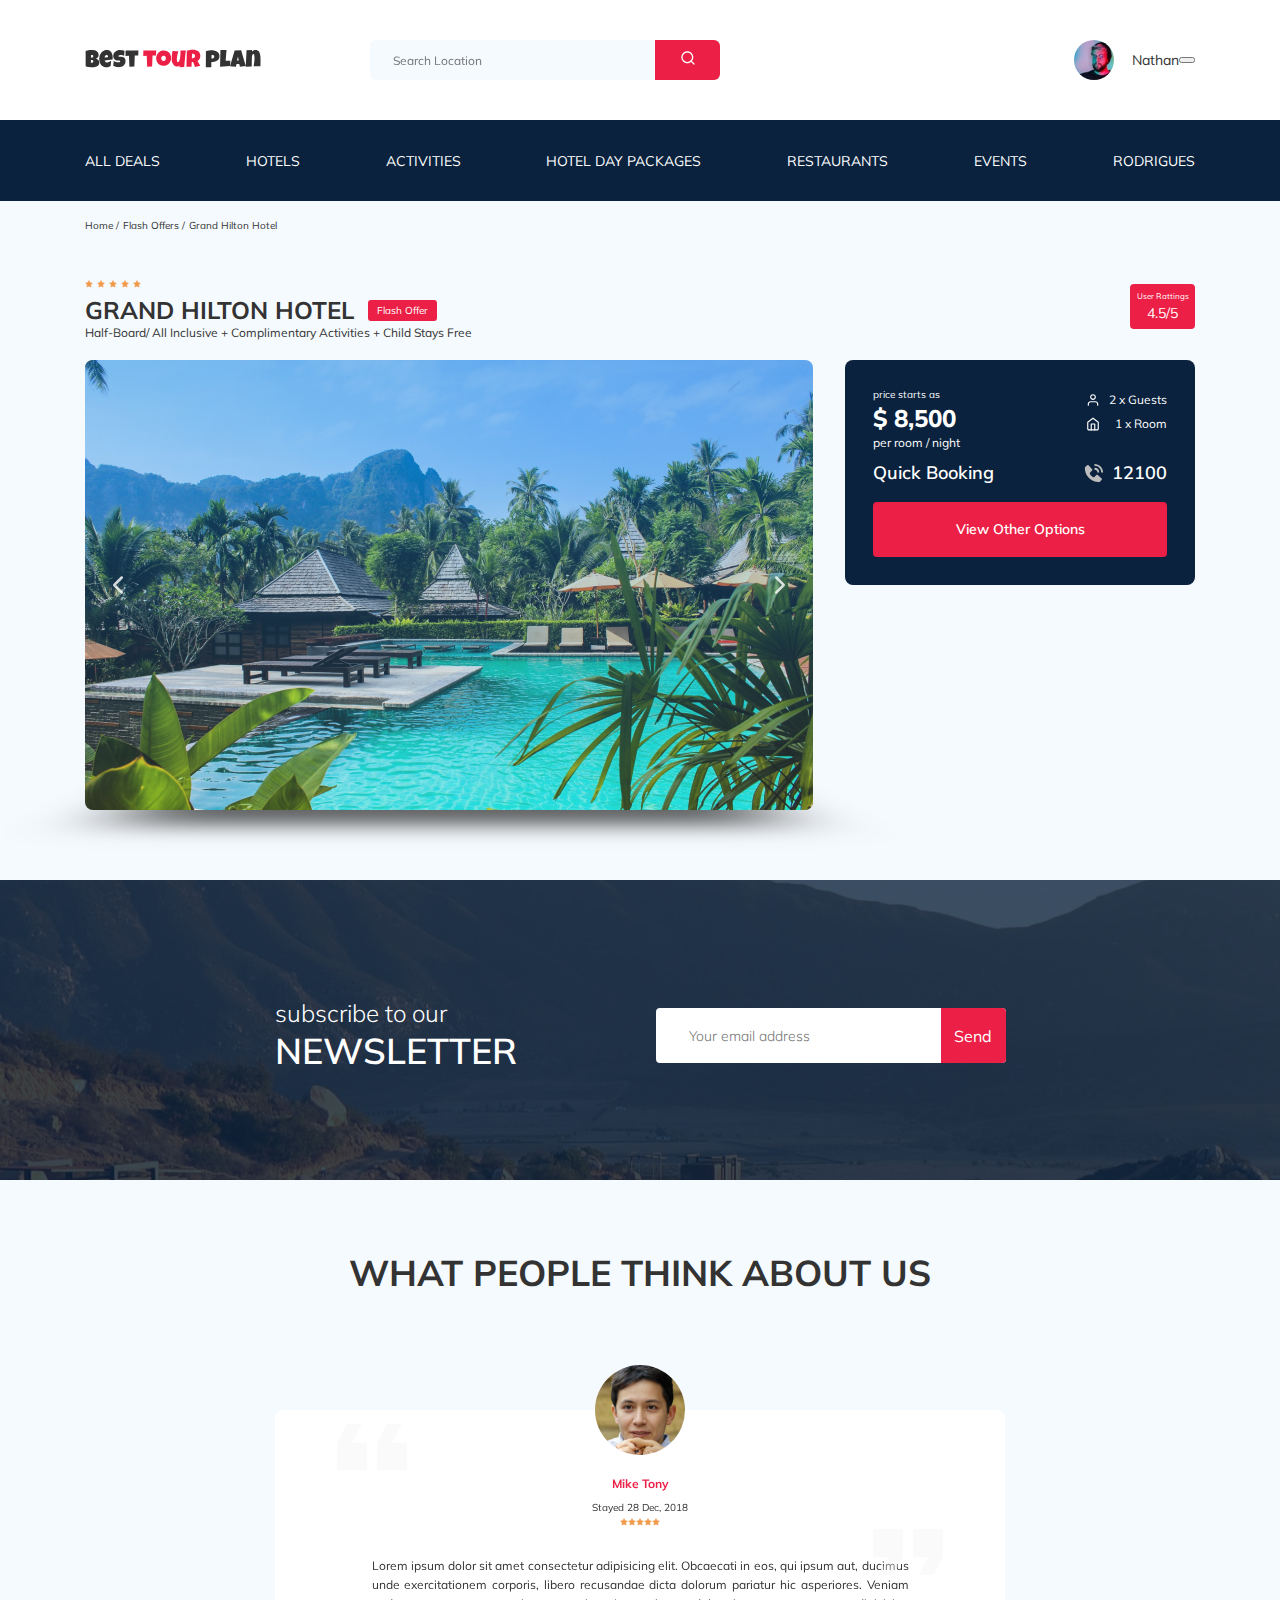
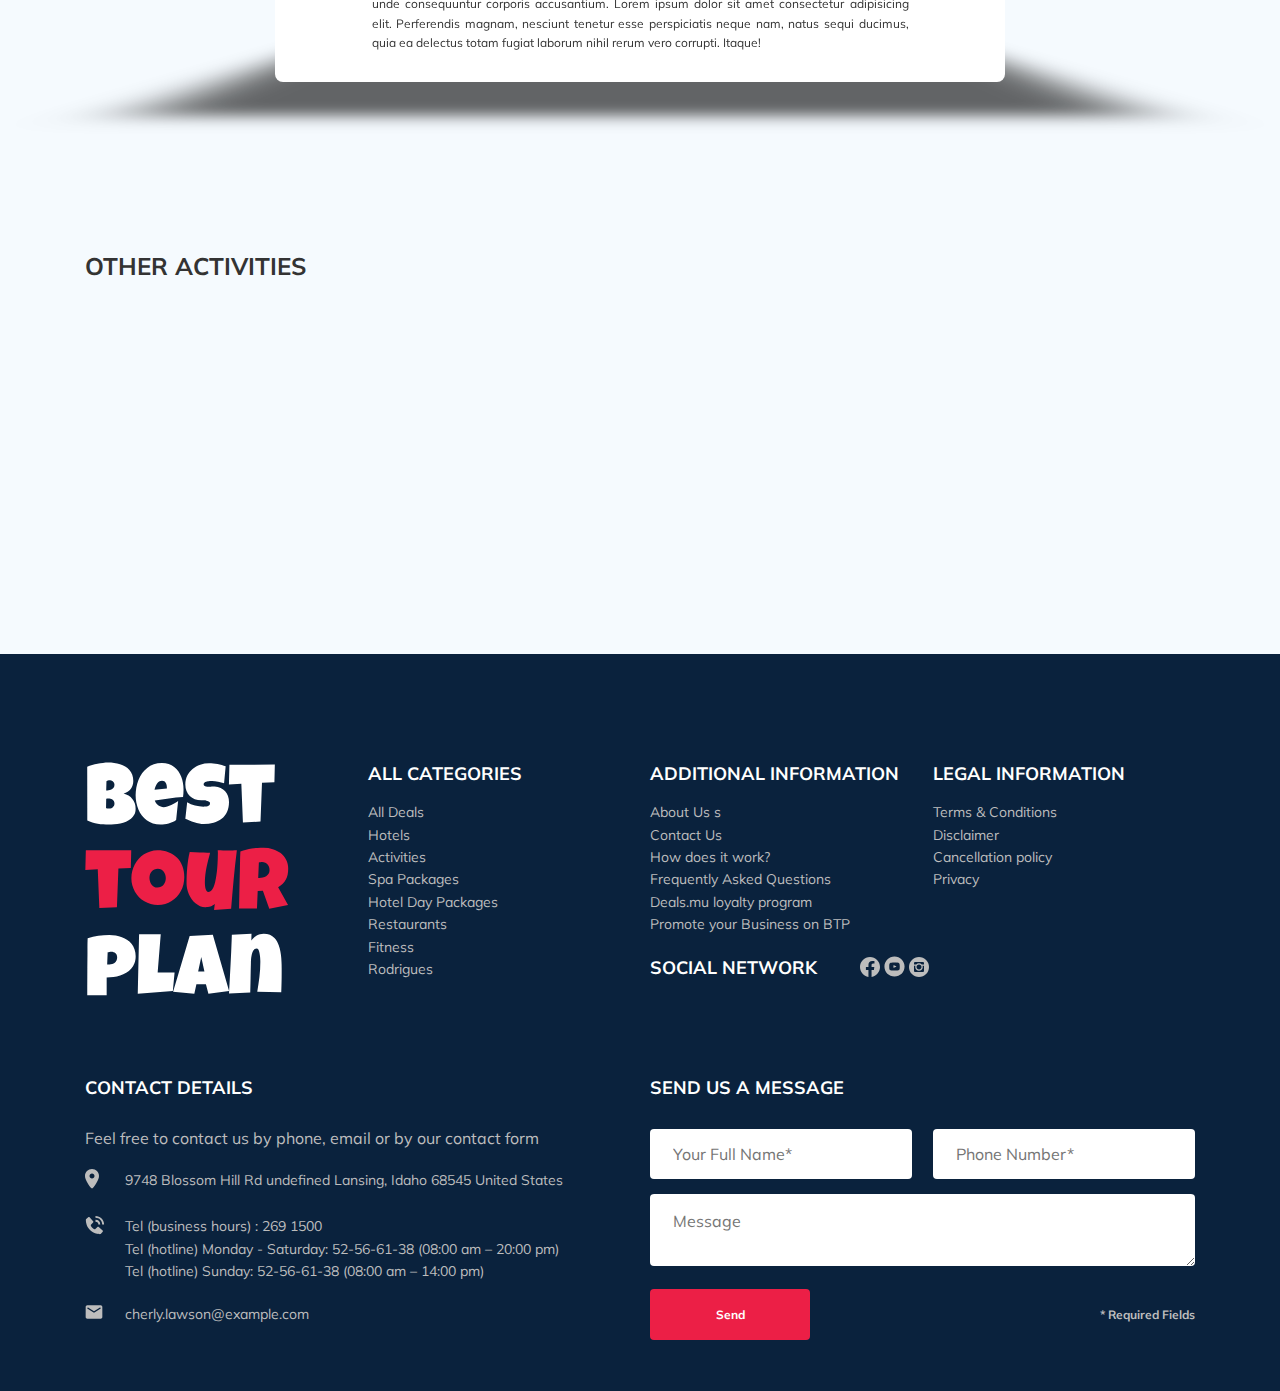
==== commit 0391a1f2: "create: add animation" ====
--- a/index.html
+++ b/index.html
@@ -10,13 +10,14 @@
       rel="stylesheet"
     />
     <link rel="stylesheet" href="css/swiper-bundle.min.css" />
+    <link rel="stylesheet" href="css/aos.css" />
     <link rel="stylesheet" href="css/style.css" />
   </head>
   <body>
     <header class="navbar navbar--mobile_fixed">
       <div class="container">
         <div class="navbar-top">
-          <a href="#" class="logo">
+          <a href="#" class="logo" data-aos="fade-up">
             <img
               src="img/horizontal-logo.svg"
               alt="Logo: Best Tour Plan"
@@ -27,6 +28,7 @@
           <form
             action="#"
             class="search navbar__search navbar__search--mobile_hidden"
+            data-aos="fade-up"
           >
             <input
               type="text"
@@ -372,7 +374,11 @@
       <div class="container">
         <h2 class="activities__title">Other Activities</h2>
         <div class="activities-wrapper">
-          <div class="card activities__card">
+          <div
+            class="card activities__card"
+            data-aos="fade-right"
+            data-aos-delay="100"
+          >
             <img
               src="img/activity-1.jpg"
               alt="The curious corner of chamarel"
@@ -382,7 +388,11 @@
             <button class="card__button">Book Now</button>
           </div>
           <!-- /card -->
-          <div class="card activities__card">
+          <div
+            class="card activities__card"
+            data-aos="fade-right"
+            data-aos-delay="300"
+          >
             <img
               src="img/activity-2.jpg"
               alt="Gymkhana club golfcourse"
@@ -392,7 +402,11 @@
             <button class="card__button">Book Now</button>
           </div>
           <!-- /card -->
-          <div class="card">
+          <div
+            class="card activities__card"
+            data-aos="fade-right"
+            data-aos-delay="500"
+          >
             <img
               src="img/activity-3.jpg"
               alt="Tamarind falls hiking trip - full day"
@@ -402,7 +416,11 @@
             <button class="card__button">Book Now</button>
           </div>
           <!-- /card -->
-          <div class="card activities__card">
+          <div
+            class="card activities__card"
+            data-aos="fade-right"
+            data-aos-delay="700"
+          >
             <img
               src="img/activity-4.jpg"
               alt="The blue marine discovery quest"
@@ -560,19 +578,26 @@
           <!-- /contact-details -->
           <div class="footer__contact-form">
             <h3 class="footer__title footer__title--mb-3">Send us a message</h3>
-            <form action="send.php" method="POST" class="footer__form">
-              <input
-                type="text"
-                class="input footer__input"
-                placeholder="Your Full Name*"
-                name="name"
-              />
-              <input
-                type="text"
-                class="input footer__input"
-                placeholder="Phone Number*"
-                name="phone"
-              />
+            <form action="send.php" method="POST" class="footer__form form">
+              <div class="footer__input-group">
+                <input
+                  type="text"
+                  class="input footer__input"
+                  placeholder="Your Full Name*"
+                  name="name"
+                  required
+                />
+              </div>
+              <div class="footer__input-group">
+                <input
+                  type="text"
+                  class="input footer__input"
+                  placeholder="Phone Number*"
+                  name="phone"
+                  required
+                />
+              </div>
+
               <textarea
                 class="message footer__message"
                 placeholder="Message"
@@ -598,18 +623,27 @@
           <img src="img/close.svg" alt="Icon: close" />
         </a>
         <h3 class="modal__title modal_modal--mb-3">Booking</h3>
-        <form action="send.php" method="POST" class="modal__form">
+        <form action="send.php" method="POST" class="modal__form form">
           <input
             type="text"
             class="input modal__input"
             placeholder="Your Full Name*"
             name="name"
+            required
           />
           <input
             type="text"
             class="input modal__input"
             placeholder="Phone Number*"
             name="phone"
+            required
+          />
+          <input
+            type="text"
+            class="input modal__input"
+            placeholder="Your Email*"
+            name="email"
+            required
           />
           <textarea
             class="message modal__message"
@@ -632,18 +666,20 @@
           <img src="img/close.svg" alt="Icon: close" />
         </a>
         <h3 class="modal__title modal_modal--mb-3">Send us a feedback</h3>
-        <form action="send.php" method="POST" class="modal__form">
+        <form action="send.php" method="POST" class="modal__form form">
           <input
             type="text"
             class="input modal__input"
             placeholder="Your Full Name*"
             name="name"
+            required
           />
           <input
             type="text"
             class="input modal__input"
             placeholder="Phone Number*"
             name="phone"
+            required
           />
           <textarea
             class="message modal__message"
@@ -661,6 +697,8 @@
     <!-- /.modal -->
     <script src="js/jquery-3.5.1.min.js"></script>
     <script src="js/swiper-bundle.min.js"></script>
+    <script src="js/jquery.validate.min.js"></script>
+    <script src="js/aos.js"></script>
     <script src="js/main.js"></script>
   </body>
 </html>
--- a/css/style.css
+++ b/css/style.css
@@ -45,6 +45,12 @@
   background-color: #EC1F46;
   border: none;
   border-radius: 4px;
+  cursor: pointer;
+}
+
+.invalid {
+  color: red;
+  border-bottom: 1px solid red;
 }
 
 /*! normalize.css v8.0.1 | MIT License | github.com/necolas/normalize.css */
@@ -1281,6 +1287,10 @@
 }
 
 .footer__input {
+  width: 100%;
+}
+
+.footer__input-group {
   margin-bottom: 15px;
   -ms-flex-preferred-size: 48%;
       flex-basis: 48%;
@@ -1362,13 +1372,17 @@
 
 .modal__input {
   width: 100%;
-  margin-bottom: 15px;
+  margin-top: 15px;
 }
 
 .modal__message {
   width: 100%;
   min-height: 123px;
-  margin-bottom: 15px;
+  margin-top: 15px;
+}
+
+.modal__button {
+  margin-top: 15px;
 }
 
 .modal__info {
@@ -1396,7 +1410,7 @@
     width: 230px;
     height: 230px;
   }
-  .footer__input {
+  .footer__input-group {
     -ms-flex-preferred-size: 100%;
         flex-basis: 100%;
   }
@@ -1466,9 +1480,9 @@
         grid-template-columns: repeat(6, 1fr);
     grid-row-gap: 40px;
   }
-  .footer__input {
-    -ms-flex-preferred-size: 49%;
-        flex-basis: 49%;
+  .footer__input-group {
+    -ms-flex-preferred-size: 48%;
+        flex-basis: 48%;
   }
   .footer__logo {
     -ms-grid-row: 1;
@@ -1681,7 +1695,7 @@
     width: 45%;
     height: 230px;
   }
-  .footer__input {
+  .footer__input-group {
     -ms-flex-preferred-size: 100%;
         flex-basis: 100%;
   }
@@ -1708,7 +1722,6 @@
   }
   .card {
     width: 100%;
-    height: 230px;
   }
   .footer-wrapper {
     -ms-grid-columns: 1fr;
